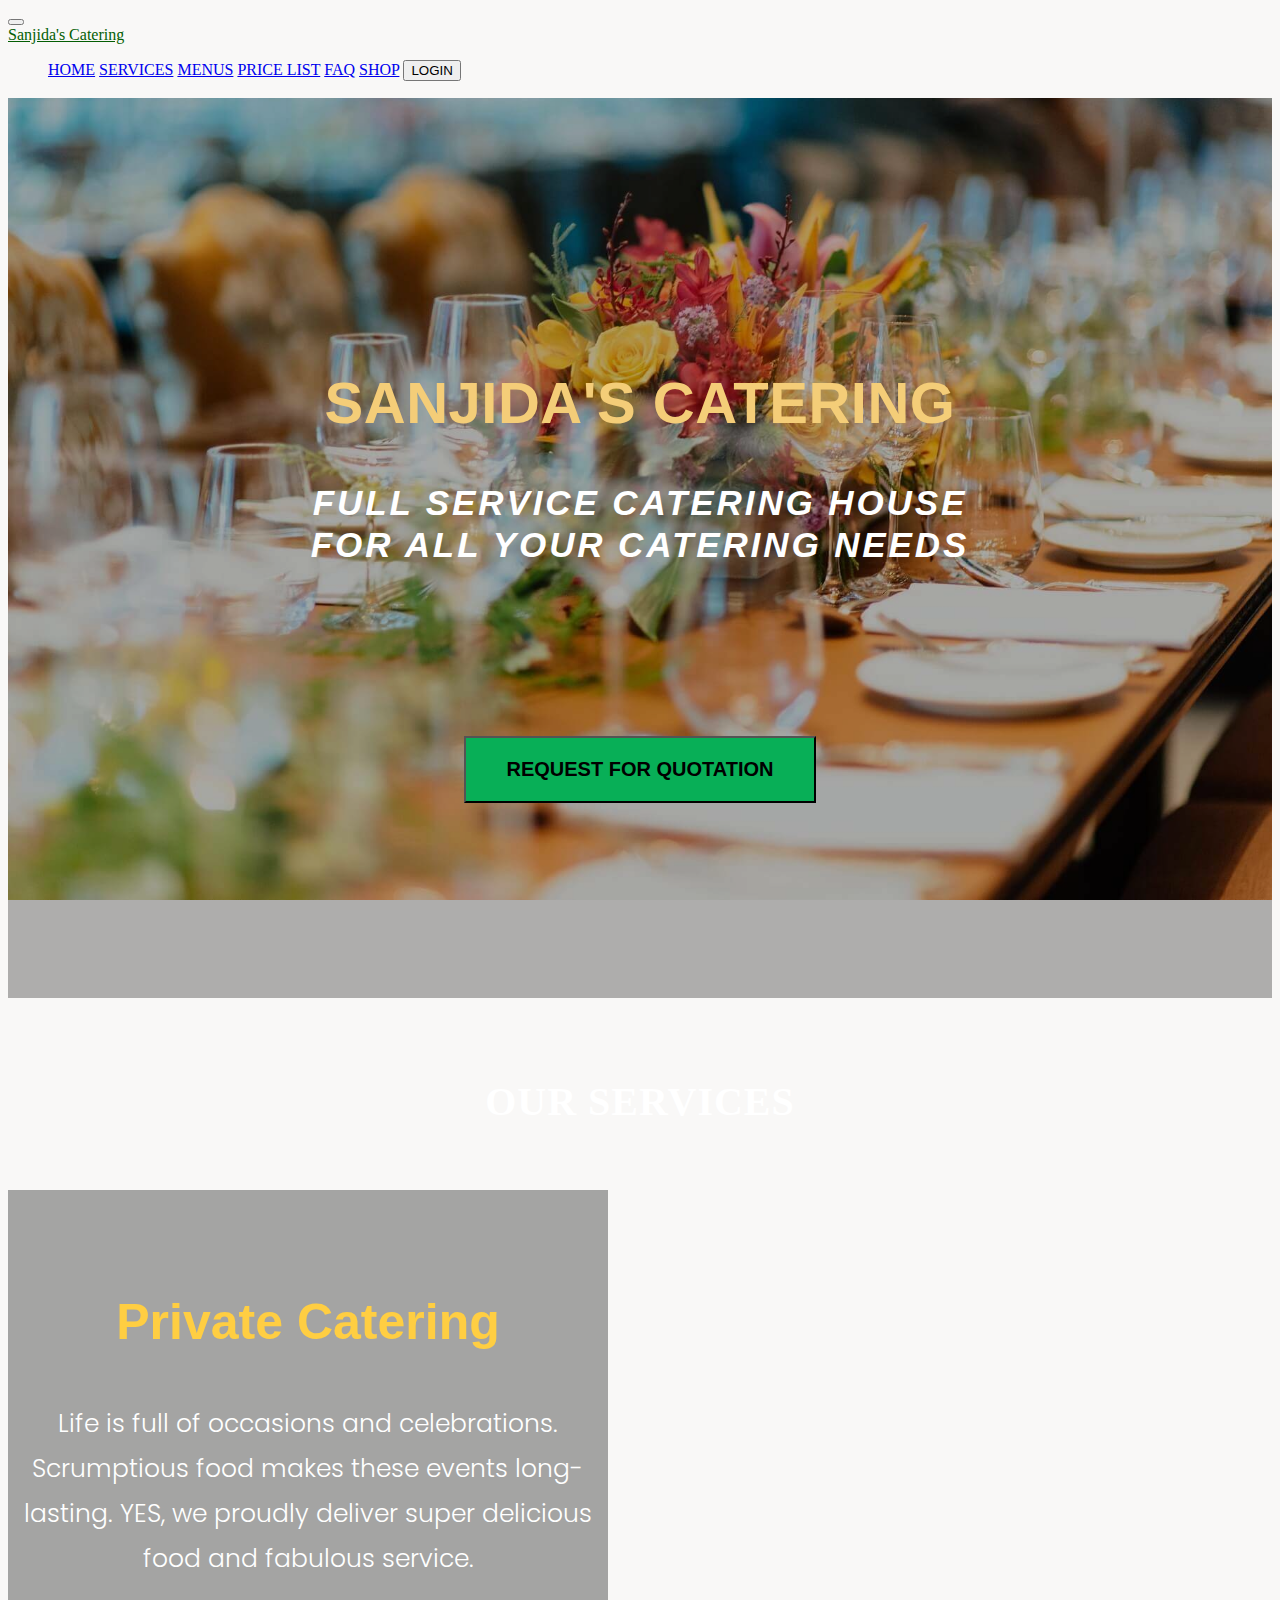
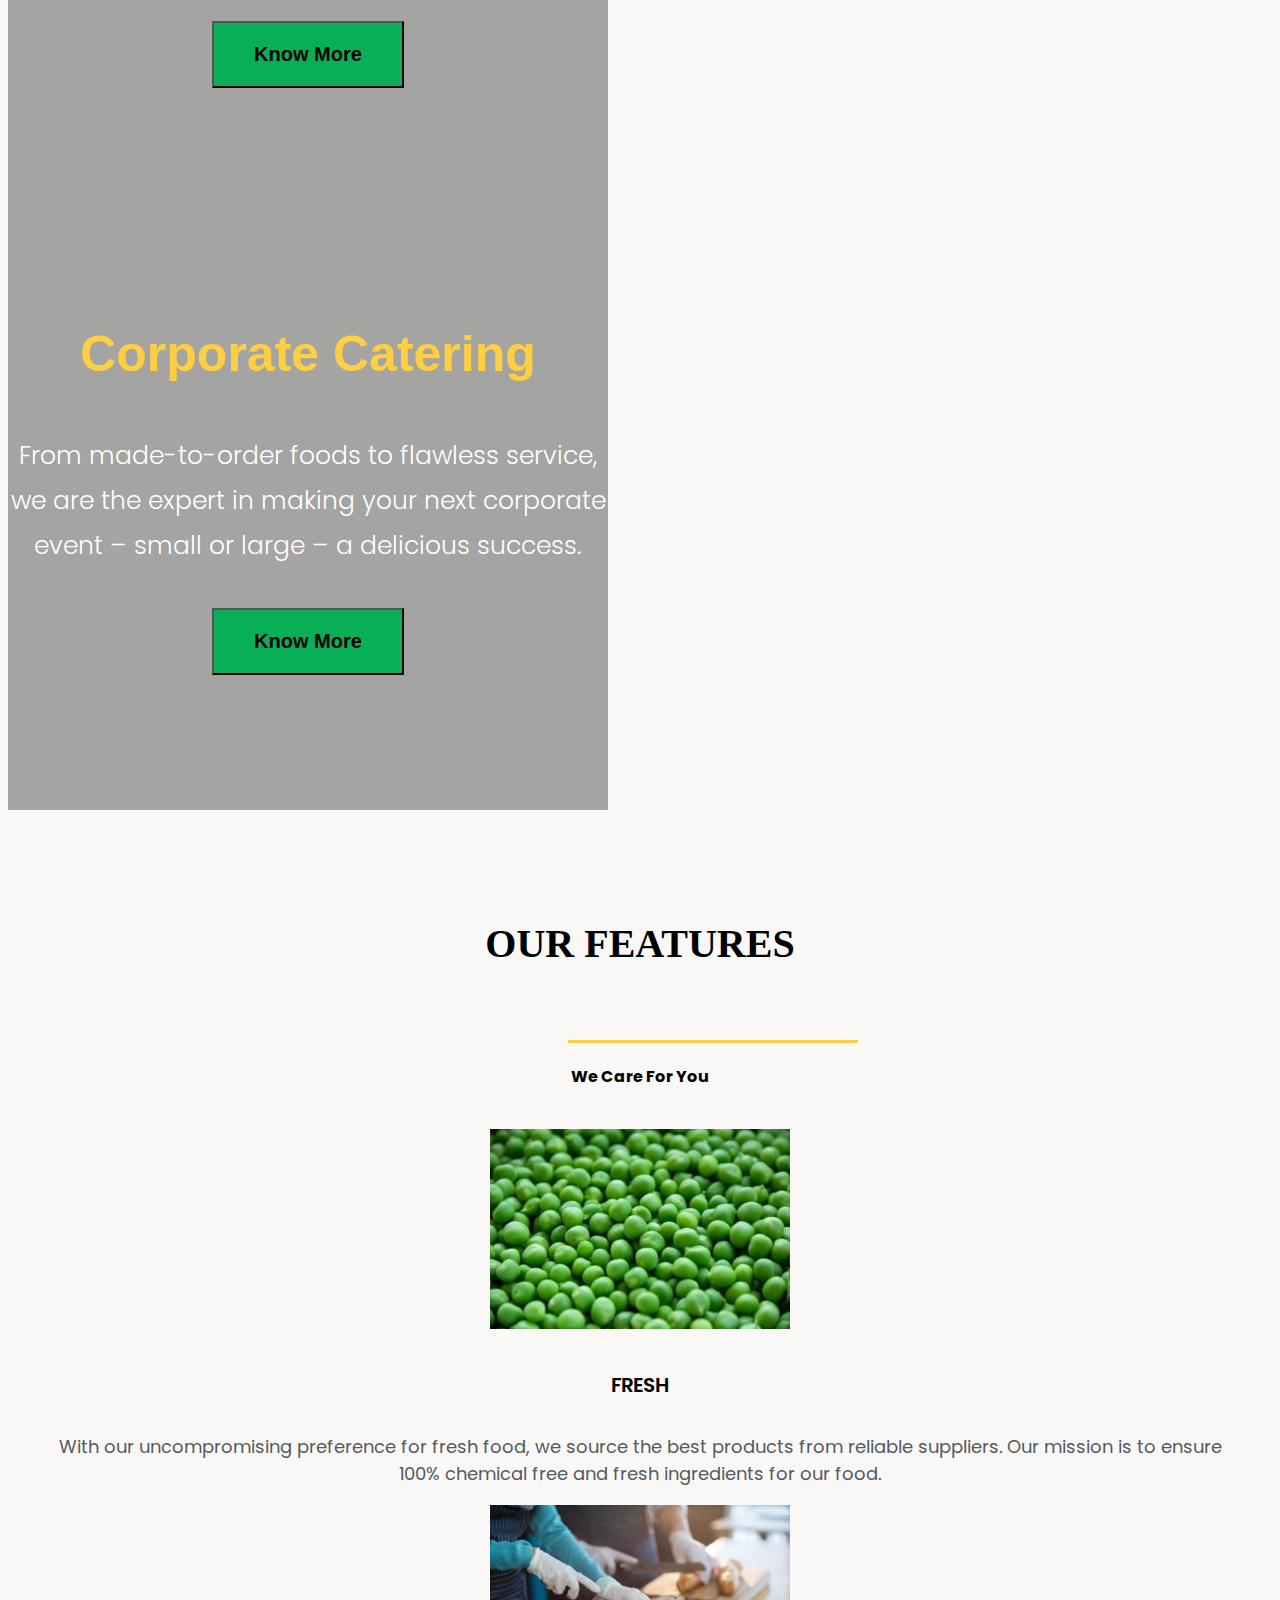
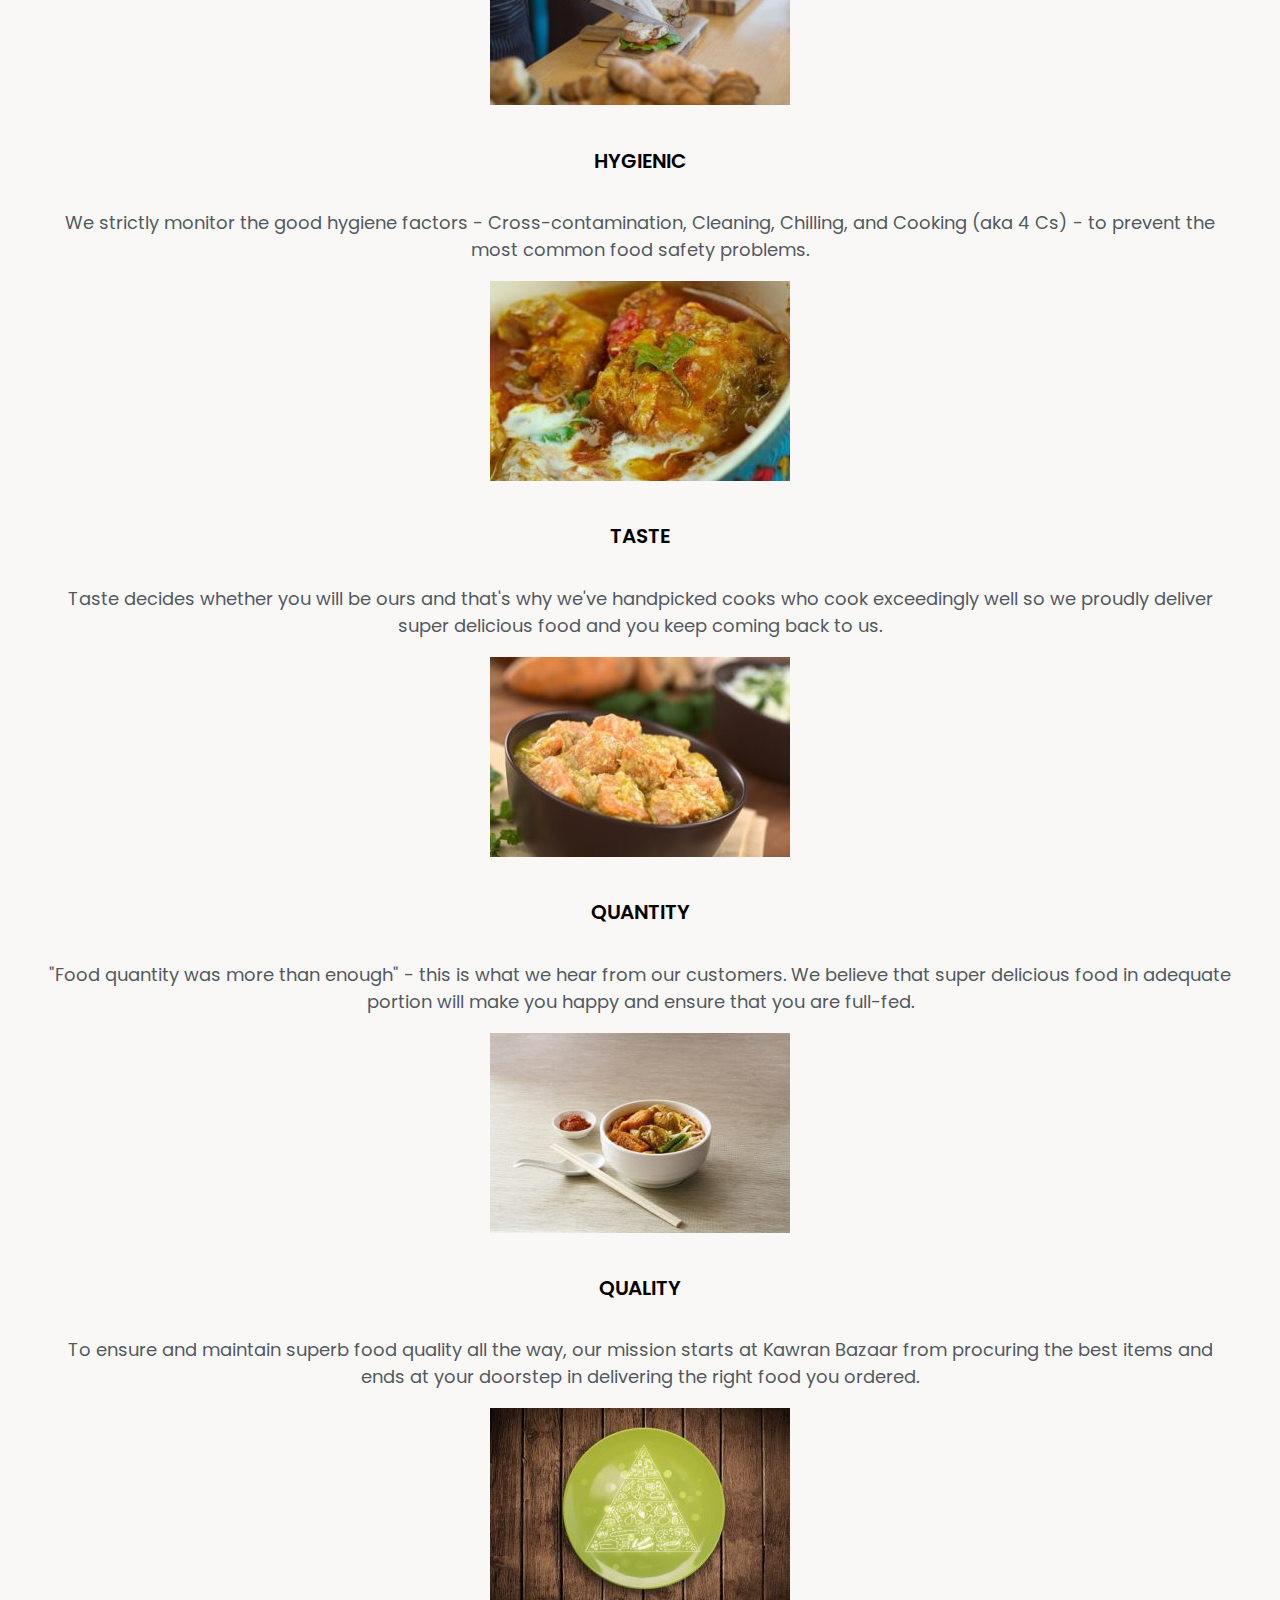
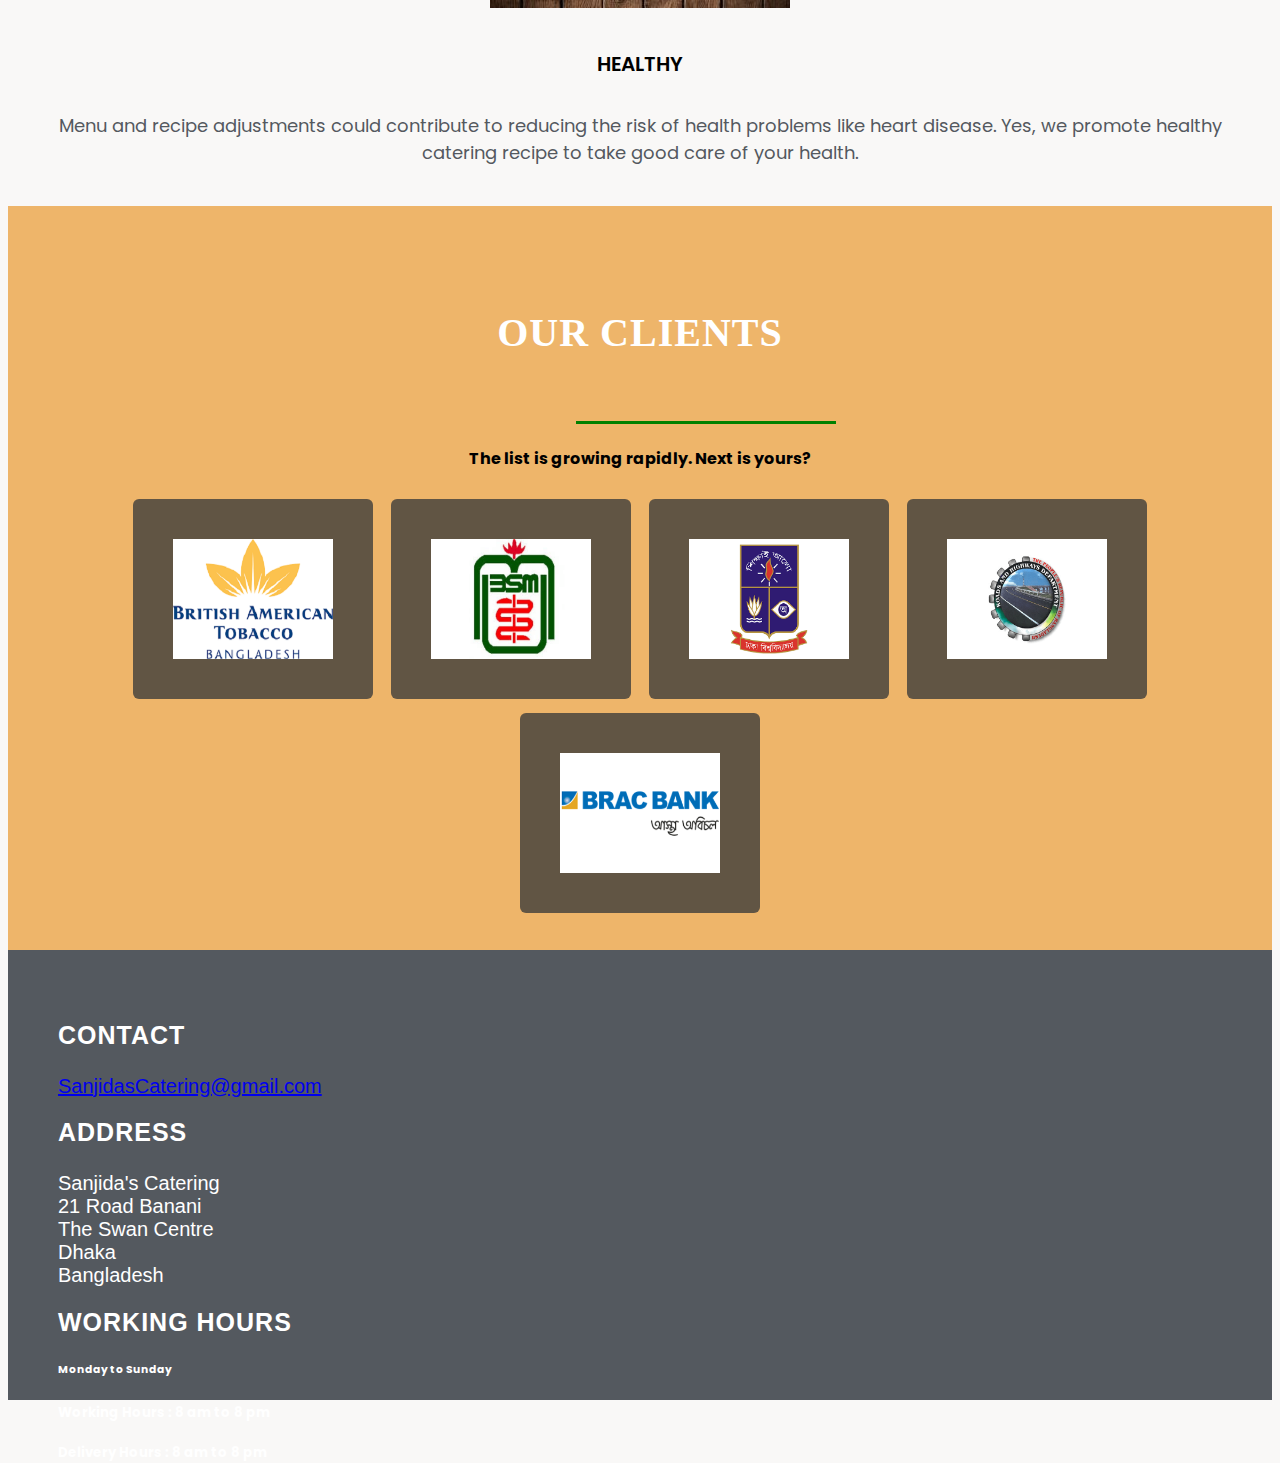
==== index.html @ afa7f1e1 "done" ====
<!DOCTYPE html>
<html lang="en">

<head>
  <meta charset="UTF-8">
  <meta http-equiv="X-UA-Compatible" content="IE=edge">
  <meta name="viewport" content="width=device-width, initial-scale=1.0">
  <title>HOME</title>
  <link href="https://cdn.jsdelivr.net/npm/bootstrap@5.2.2/dist/css/bootstrap.min.css" rel="stylesheet"
    integrity="sha384-Zenh87qX5JnK2Jl0vWa8Ck2rdkQ2Bzep5IDxbcnCeuOxjzrPF/et3URy9Bv1WTRi" crossorigin="anonymous">
  <link rel="stylesheet" href="style.css">
</head>
<style>

 /* nav */
.pri-cate{
    position: relative;
      height: 100%;
      width: 100%;
      background: rgba(79, 79, 79, 0.5);
      display: flex;
      align-items: center;
      justify-content: center;
      flex-direction: column;
}
.pri-cate>div{
  font-weight: 1000;
      font-size: 10px;
      color: #fff;
      text-align: center!important;
      position: relative;
}
.bannerBtn{
  background-color: #08af57;
    padding: 20px 40px;
margin-bottom: 20px;
font-size: 20px;
    font-weight: 600;
}
.cate-name{
  color: #f4cd78;
    font-family: alegreya sans,Sans-serif;
    font-size: 58px;
    font-weight: 600;
    text-transform: uppercase;
    line-height: 1em;
    letter-spacing: .5px;
    margin-top: 200px;
}
.cate-name2{
  
  color: #fff;
    font-family: alegreya sans sc,Sans-serif;
    font-size: 35px;
    font-weight: 600;
    text-transform: uppercase;
    font-style: oblique;
    line-height: 1.2em;
    letter-spacing: 2.9px;
margin-top: 50px;

}
.card-img-overlay>h3{
  color: #ffce42;
    font-family: open sans,Sans-serif;
    font-size: 50px;
    font-weight: 550;
}
.card-img-overlay>p{
  text-align: center;
    color: #fff;
    font-size: 25px;
    font-weight: 300;
    line-height: 1.8em;
    margin-top: 40px;
    margin-bottom: 40px;
}
 .home-container{
  margin-top: 40px;
  text-align: center;
 }
 .home-container>div>h2{
  padding: 40px;
  font-size: 2.5em;
    font-weight: 700;
    font-family: alegreya,serif;
 }
  .service{
    width: 600px;
   height: 610px;
    background-image: url(https://www.deshcatering.com/wp-content/uploads/2020/03/social-events-desh-catering-provider.jpg);
    background-position: center center;
    background-repeat: no-repeat;
    background-size: cover;
  position: relative;
  }
  .feature{
   margin: 40px;
  }
  .card-title{
    font-size: 20px;
    font-weight: 600;
  }
  .card-text{
    color: #54595f;
    font-size: 18px;
  }
  .footer-head>h2{
    color: #fff;
    font-family: alegreya sans sc,Sans-serif;
    font-size: 25px;
    font-weight: 700;
    text-transform: uppercase;
    letter-spacing: 1px;
    margin-bottom: 25px;
  }
  .footer-head>p{
    font-family: open sans,Sans-serif;
    font-size: 20px;
    font-weight: 400;
  }
</style>
<body>
  <header>
    <nav class="navbar navbar-expand-lg bg-light fixed-top">
      <div class="container">
        <button class="navbar-toggler me-5 pe-5" type="button" data-bs-toggle="collapse" data-bs-target="#navbarTogglerDemo01" aria-controls="navbarTogglerDemo01" aria-expanded="false" aria-label="Toggle navigation">
          <span class="navbar-toggler-icon"></span>
        </button>
        <div class="collapse navbar-collapse nav-bar justify-content-evenly" id="navbarTogglerDemo01">
          <a class="navbar-brand logo" href="#">Sanjida's Catering</a>
          <ul class="navbar-nav mb-lg-0 me-5">
              <a class="navbar-brand px-3" href="index.html">HOME</a>
              <a class="navbar-brand px-3" href="Services.html">SERVICES</a>
              <a class="navbar-brand px-3" href="Menus.html">MENUS</a>
              <a class="navbar-brand px-3" href="Price_list.html">PRICE LIST</a>
              <a class="navbar-brand px-3" href="FAQ.html">FAQ</a>
              <a class="navbar-brand px-3" href="shop.html">SHOP</a>
              <a href="login.html"><button class="navbar-brand btn btn-outline-success" type="submit">LOGIN</button></a>
          </ul>
         
        </div>
      </div>
    </nav>
    <div class="slide-1 home-img">
      <div class="bannerBlackOverlay">
          <div class="bannerTitle">
            <h1 class="text-center cate-name">SANJIDA'S CATERING</h1>
            <h2 class=" text-center cate-name2">
              FULL SERVICE CATERING HOUSE <br>
              FOR ALL YOUR CATERING NEEDS</h2>
            <p class="my-3"><a href="form.html"><button type="button" class="btn btn-success bannerBtn"> REQUEST FOR QUOTATION</button></a></p>
          </div>
      </div>
  </div>
  </header>
  <main>
    <section  class="home-container">
      <div class="footer-head">
      <h2 class="elementor-heading-title elementor-size-default text-center">OUR SERVICES</h2>
      </div>
      <div class=" d-flex row-cols-2 gap-5 align-items-center mx-5 justify-content-between">
       
        <div class="card text-center col service ms-5">
          <div class="pri-cate">
          <div class="card-img-overlay">
            <h3 class="card-title text-warning">Private Catering</h3>
            <p class="card-text">Life is full of occasions and celebrations. Scrumptious food makes these events long-lasting. YES, we proudly deliver super delicious food and fabulous service.</p>
            <p class="my-3"><a href="Services.html"><button type="button" class="btn btn-success bannerBtn"> Know More</button></a></p>
          
          </div>
       </div>
        </div>
        <div class="card text-center col service me-5">
          
         <div class="pri-cate">
          <div class="card-img-overlay">
            <h3 class="card-title text-warning">Corporate Catering</h3>
            <p class="card-text">From made-to-order foods to flawless service, we are the expert in making your next corporate event – small or large – a delicious success.</p>
              <p class=""><a href="Services.html"><button type="button" class="btn btn-success bannerBtn"> Know More</button></a></p>
          </div>
         </div>
        </div>
      </div>
    </section>
    <section class="home-container">
      <div style="margin-top: 70px ;">
        <h2 class="p-0">OUR FEATURES</h2>
      <div style="height:3px;width:290px; background-color: #ffce42;margin-left: 560px;"></div>
      <h4 class="mt-3">We Care For You</h4>
      </div>
      <div class="footer-head">
        <div class="row row-cols-1 row-cols-md-3 g-4 feature ">
          <div class="col">
            <div class="card">
              <img src="images/features/feature1.png" class="card-img-top p-4" alt="...">
              <div class="card-body text-center">
                <h5 class="card-title">FRESH</h5>
                <p class="card-text">With our uncompromising preference for fresh food, we source the best products from reliable suppliers. Our mission is to ensure 100% chemical free and fresh ingredients for our food.</p>
              </div>
            </div>
          </div>
          <div class="col">
            <div class="card">
              <img src="images/features/feature2.png" class="card-img-top p-4" alt="...">
              <div class="card-body text-center">
                <h5 class="card-title">HYGIENIC</h5>
                <p class="card-text">We strictly monitor the good hygiene factors - Cross-contamination, Cleaning, Chilling, and Cooking (aka 4 Cs) - to prevent the most common food safety problems.</p>
              </div>
            </div>
          </div>
          <div class="col">
            <div class="card">
              <img src="images/features/feature3.png" class="card-img-top p-4" alt="...">
              <div class="card-body text-center">
                <h5 class="card-title">TASTE</h5>
                <p class="card-text">Taste decides whether you will be ours and that's why we've handpicked cooks who cook exceedingly well so we proudly deliver super delicious food and you keep coming back to us.</p>
              </div>
            </div>
          </div>
          <div class="col">
            <div class="card">
              <img src="images/features/feature4.png" class="card-img-top p-4" alt="...">
              <div class="card-body text-center">
                <h5 class="card-title">QUANTITY</h5>
                <p class="card-text">"Food quantity was more than enough" - this is what we hear from our customers. We believe that super delicious food in adequate portion will make you happy and ensure that you are full-fed.</p>
              </div>
            </div>
          </div>
          <div class="col">
            <div class="card">
              <img src="images/features/feature5.png" class="card-img-top p-4" alt="...">
              <div class="card-body text-center">
                <h5 class="card-title">QUALITY</h5>
                <p class="card-text">To ensure and maintain superb food quality all the way, our mission starts at Kawran Bazaar from procuring the best items and ends at your doorstep in delivering the right food you ordered.</p>
              </div>
            </div>
          </div>
          <div class="col">
            <div class="card">
              <img src="images/features/feature 6.png" class="card-img-top p-4" alt="...">
              <div class="card-body text-center">
                <h5 class="card-title">HEALTHY</h5>
                <p class="card-text">Menu and recipe adjustments could contribute to reducing the risk of health problems like heart disease. Yes, we promote healthy catering recipe to take good care of your health.</p>
              </div>
            </div>
          </div>
        </div>
      </div>
    </section>
    <section class="client text-center home-container">
     <div class="footer-head">
      <h2 class="pb-0">OUR CLIENTS</h2>
      <div style="height:3px;width:260px; background-color: green;margin-left: 538px;"></div>
      <h4 class="mt-3">The list is growing rapidly. Next is yours?</h4>
     </div>
      <div class="mt-5 mb-5">
        <div class="container text-center">
          <div class="">
            <div class="client-block"><img src="images/client/batb-logo.png" alt=""></div>
            <div class="client-block"><img src="images/client/client2.png" alt=""></div>
            <div class="client-block"><img src="images/client/client3.png" alt=""></div>
            <div class="client-block"><img src="images/client/client4.png" alt=""></div>
            <div class="client-block"><img src="images/client/client5.png" alt=""></div>
          </div>
        </div>
      </div>
    </section>
  </main>
<footer>
  <section class="login-container d-flex justify-content-around">

   <div class="footer-head">
    <h2>CONTACT</h2>
    <p><a class="text-light" href="sanjidaafrin2707@gmail.com">SanjidasCatering@gmail.com</a>
      </p>
   </div>
   <div class="footer-head">
   <h2>Address</h2>
   <p>
    Sanjida's Catering <br>
 21 Road Banani <br>
 The Swan Centre <br>Dhaka <br>Bangladesh
   </p>
  </div>
   <div class="footer-head">
    <h2>Working Hours</h2>
<h6>Monday to Sunday</h6>
<h5>Working Hours : 8 am to 8 pm <br>
<br>Delivery Hours : 8 am to 8 pm


</h5>
   </div>
  
</section>
</footer>
        
         
    
  <script src="https://cdn.jsdelivr.net/npm/bootstrap@5.2.2/dist/js/bootstrap.bundle.min.js"
    integrity="sha384-OERcA2EqjJCMA+/3y+gxIOqMEjwtxJY7qPCqsdltbNJuaOe923+mo//f6V8Qbsw3"
    crossorigin="anonymous"></script>
</body>

</html>
---- style.css ----
@import url('https://fonts.googleapis.com/css2?family=Poppins:wght@500&display=swap');
body {
    font-family: 'Poppins', sans-serif;
    background-color: #f9f8f7;;
}

 /* nav */
 nav{
    width: 100%;
    height: 90px;
    font-family: alegreya,serif;
    font-size: medium;
   }
   .logo{
    font-family: "Lucida Handwriting";
    color: rgb(4, 94, 4);
    margin-right: 100px;
    
   }
   /* background image nav */
   .home-img{
    background-image: url(images/banner/desh-catering-itemized-price-list-dhaka.jpg);
   }
   .service.img{
    background-image: url(images/banner/banner3.png);
   }
   .shop-img{
    background-image: url(images/banner/shop.png);
   }
    .slide-1{
      /* background-image: url(images/banner/desh-catering-itemized-price-list-dhaka.jpg); */
      background-position: center center;
      background-repeat: no-repeat;
      background-size: cover;
      transition: background .3s,border .3s,border-radius .3s,box-shadow .3s;
      transition-duration: 0.3s, 0.3s, 0.3s, 0.3s;
      transition-timing-function: ease, ease, ease, ease;
      transition-delay: 0s, 0s, 0s, 0s;
      transition-property: background, border, border-radius, box-shadow;
      position: relative;
      background-attachment: fixed;
      
    }
    .bannerBlackOverlay {
      min-height: 100vh;
      width: 100%;
      background: rgba(0.2, 0, 0, 0.3);
      display: flex;
      align-items: center;
      justify-content: center;
      flex-direction: column;
  }
  .bannerTitle{
    font-weight: 1000;
      font-size: 100px;
      color: #fff;
      text-align: center!important;
      position: relative;
  }

.client{
    background-color:rgb(238, 181, 106);
    padding: 30px;
}

  
.client-block{
    height: 200px;
    width: 240px;
    background-color: rgba(58,58,58,.7803921568627451);
    display: inline-block;
    margin: 7px;
    border-radius: 6px;
}
.client-block img{
    width: 160px;
    height: 120px;
  margin-top: 40px;
    

}
/* form */
.form-fill{
    width: 70%;
    background: #fff;
    box-shadow: 0 4px 8px 0 rgb(53 105 128 / 30%), 0 6px 20px 0 rgb(165 200 213 / 41%);
   margin-left: 160px;
   padding-top: 30px;
   color: #33475b;
}
/* price-list */
 
.price{
    
    width: 500px;

}

/* ul{
    margin-left: 170px;
} */

.img-height{
    height: 550px;
}
footer{
    background-color: #54595f;
    color: white;
    height: 350px;
    align-self: center;
    padding: 50px;
}
/* service */
.Private{
    background-color:#F4CD78;
    height: 350px;
    width: 100%;
    padding-top: 80px;
}

.Birthday{
    background-image: url(images/service/Birthday.png);
    min-height: 100vh;
    width: 100%;
    background-size: cover;
    background-position: 50%;
    background-repeat: no-repeat;
    background-size: cover;
    
}
.wedding{
    background-image: url(images/service/wedding.png);
    min-height: 100vh;
    width: 100%;
    background-size: cover;
    background-position: 50%;
    background-repeat: no-repeat;
    background-size: cover;
}
.family{
    background-image: url(images/service/family.png);
    min-height: 100vh;
    width: 100%;
    background-size: cover;
    background-position: 50%;
    background-repeat: no-repeat;
    background-size: cover;
}
.conference{
    background-image: url(images/service/conference.png);
    min-height: 100vh;
    width: 100%;
    background-size: cover;
    background-position: 50%;
    background-repeat: no-repeat;
    background-size: cover;
}
.small{
    background-image: url(images/service/social.png);
    min-height: 100vh;
    width: 100%;
    background-size: cover;
    background-position: 50%;
    background-repeat: no-repeat;
    background-size: cover;
}
.cafe{
    background-image: url(images/service/cafe.png);
    min-height: 100vh;
    width: 100%;
    background-size: cover;
    background-position: 50%;
    background-repeat: no-repeat;
    background-size: cover;
}
.service-item{
    height: 570px;
    width: 520px;
    background-color: antiquewhite;  
 /* margin-left: auto;
 margin-right: 30px; */
 opacity: 0.8;
} 
/* login */
.login{
    max-width: 1140px;
    margin-right: auto;
        margin-left: auto;
        }
        .loginFormMainDiv {
        display: flex;
        justify-content: center;
    
        align-items: center;
        min-height: 100vh;
        width: 100%;
    }
    .loginFormDiv {
        flex-direction: column;
        box-shadow: 0 1px 4px rgb(0 0 0 / 16%);
        width: 60%;
    }
    .loginFormDiv, .loginFormMainDiv {
        display: flex;
        justify-content: center;
    }
    .loginForm__title {
        text-align: center;
        margin: 5% 0;
        text-transform: uppercase;
        font-weight: 700;
        font-size: 2rem;
    
    }
    .loginForm {
        padding: 0 10% 10%;
        width: 100%;
        display: flex;
        justify-content: center;
        flex-direction: column;
    }
    .form-floating {
        position: relative;
        /* width: 400px; */
    }
    .registrationForm__title {
        text-align: center;
        margin: 5% 0;
        text-transform: uppercase;
        font-weight: 700;
        font-size: 2rem;
    }
    .registrationForm {
        padding: 0 10% 10%;
        width: 100%;
        display: flex;
        justify-content: center;
        flex-direction: column;
    }
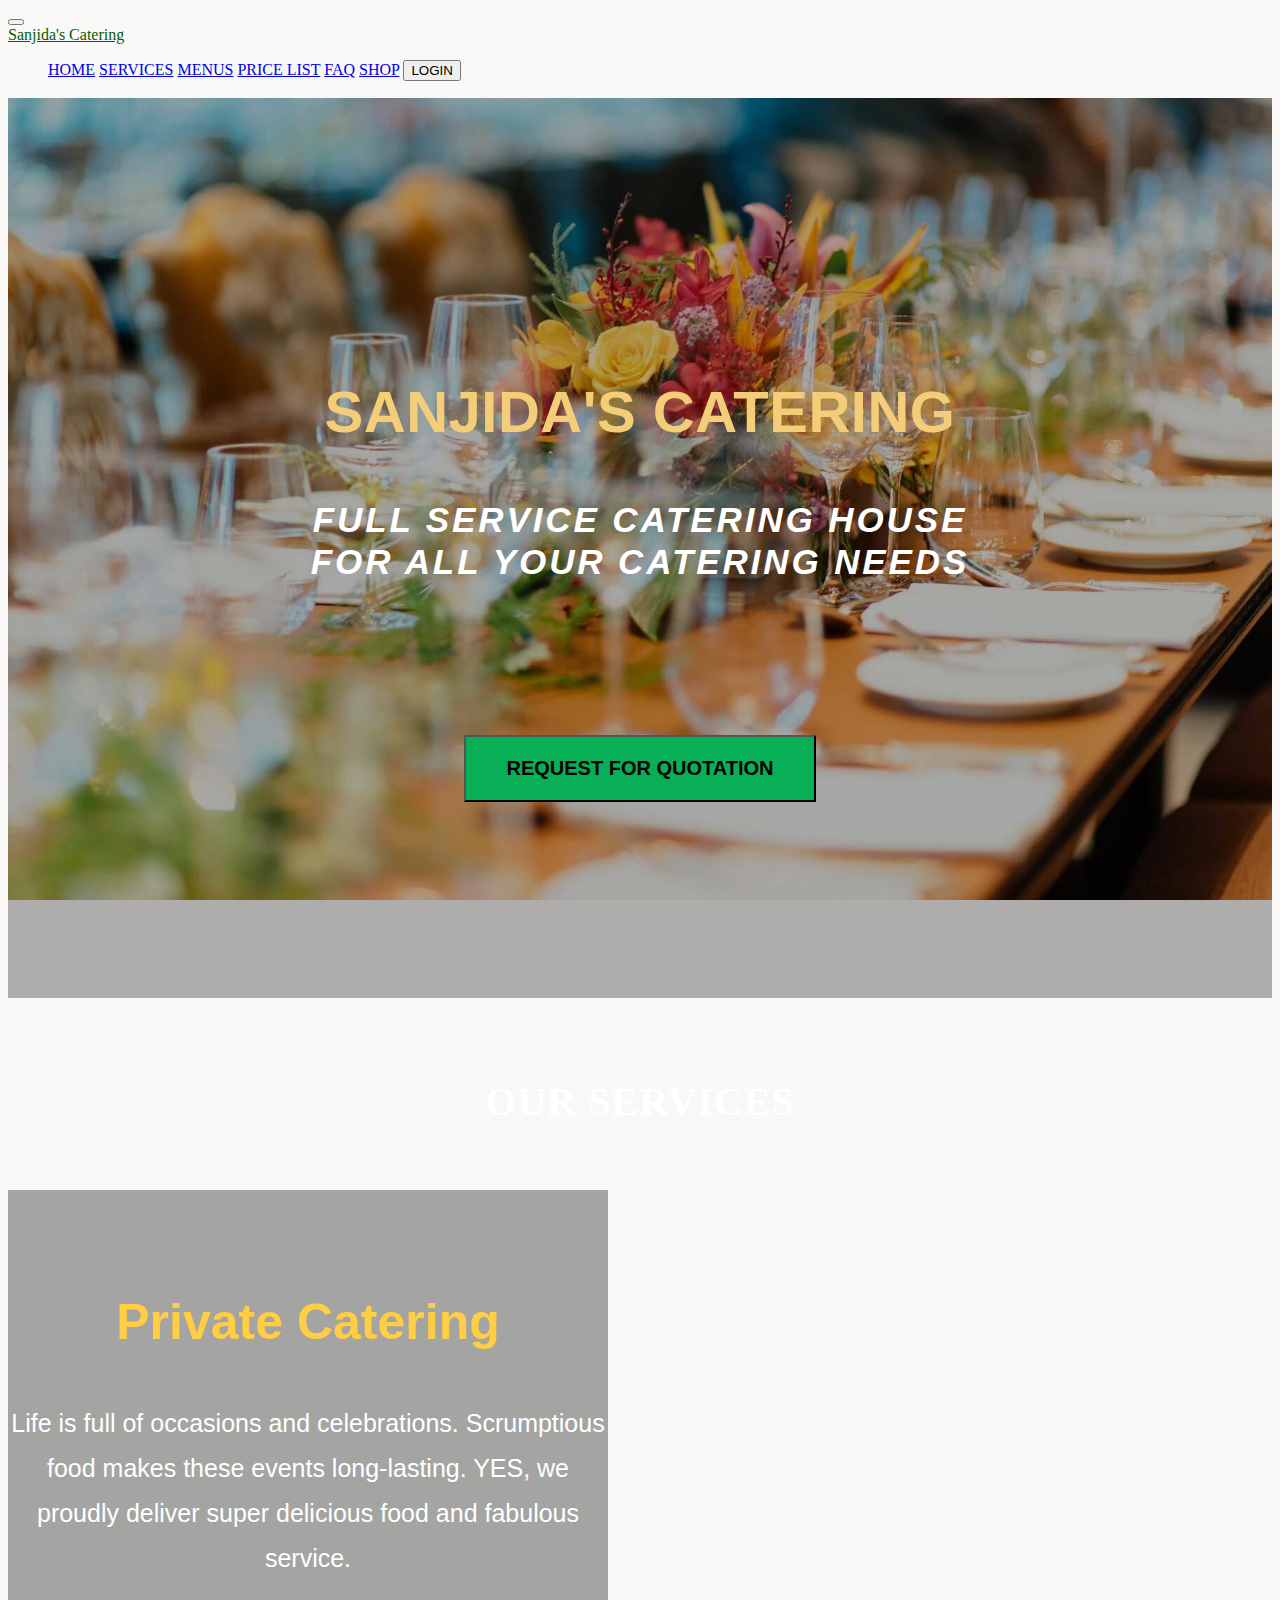
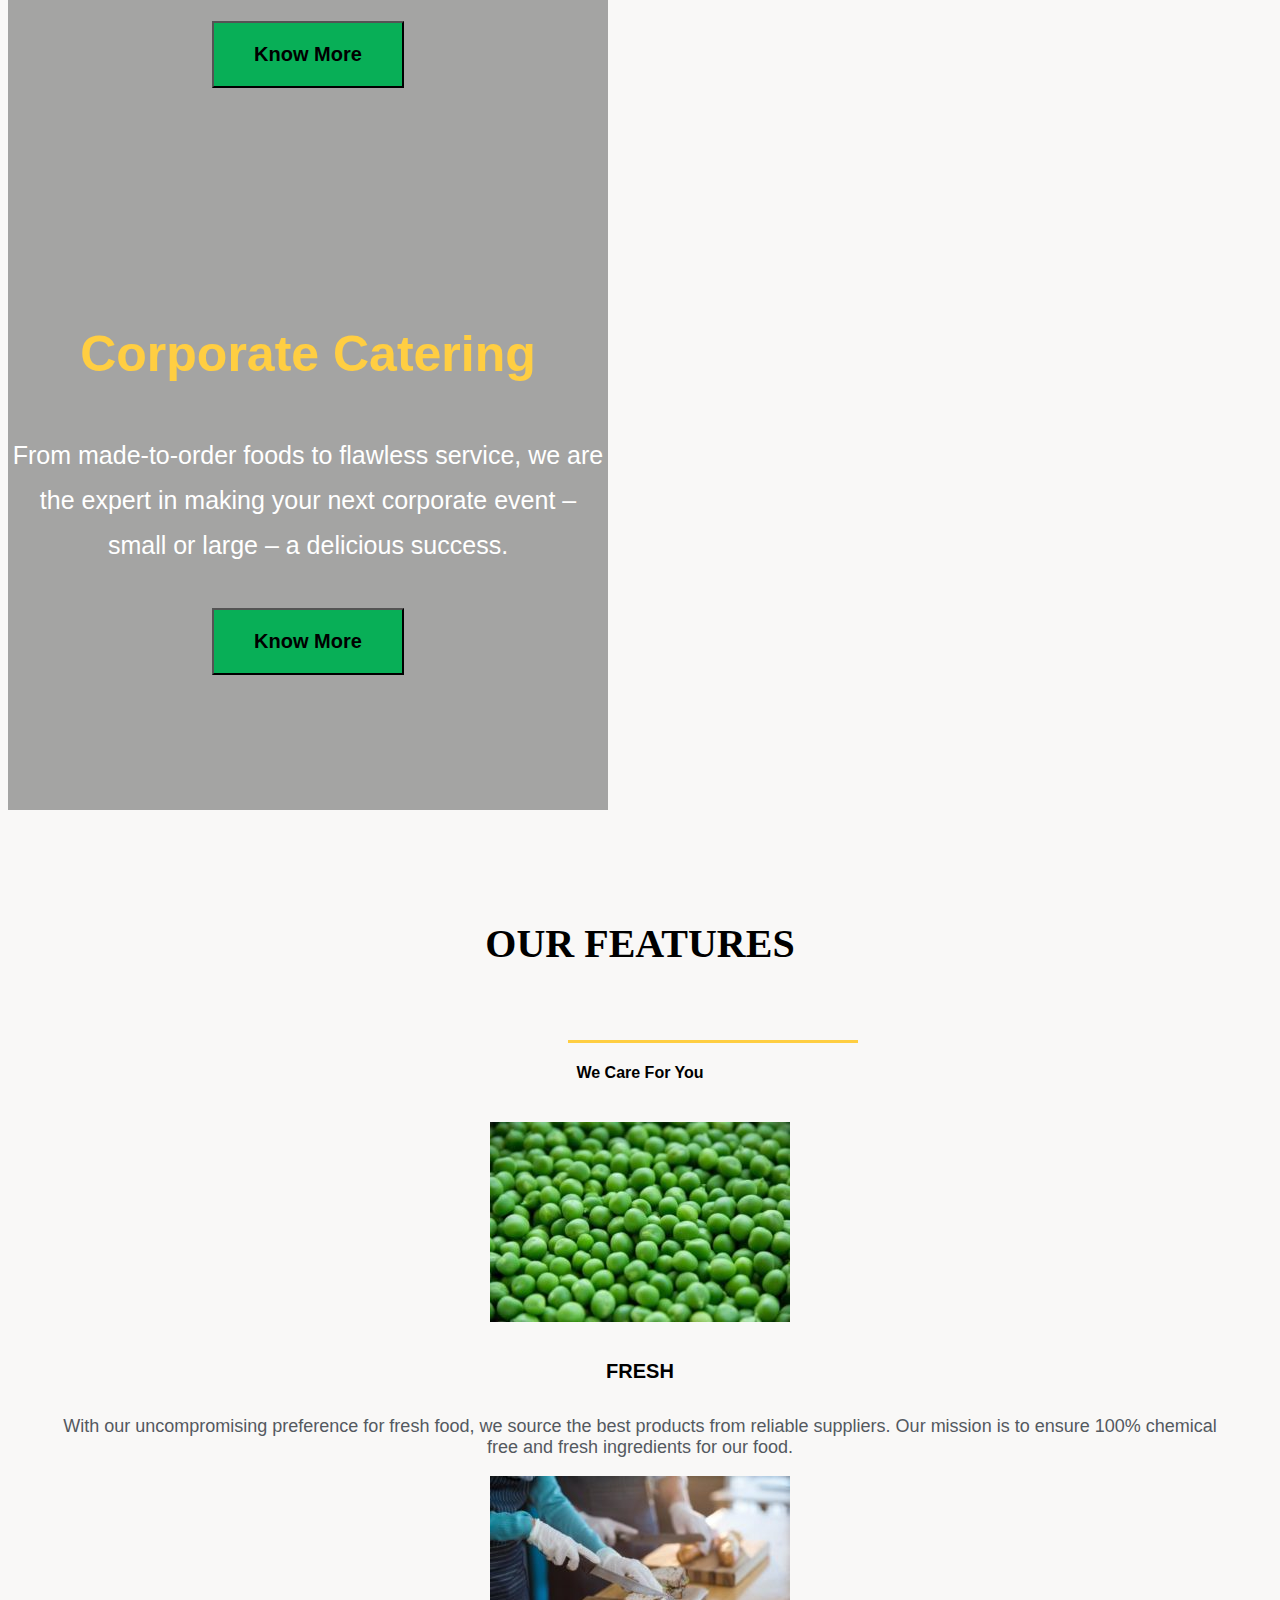
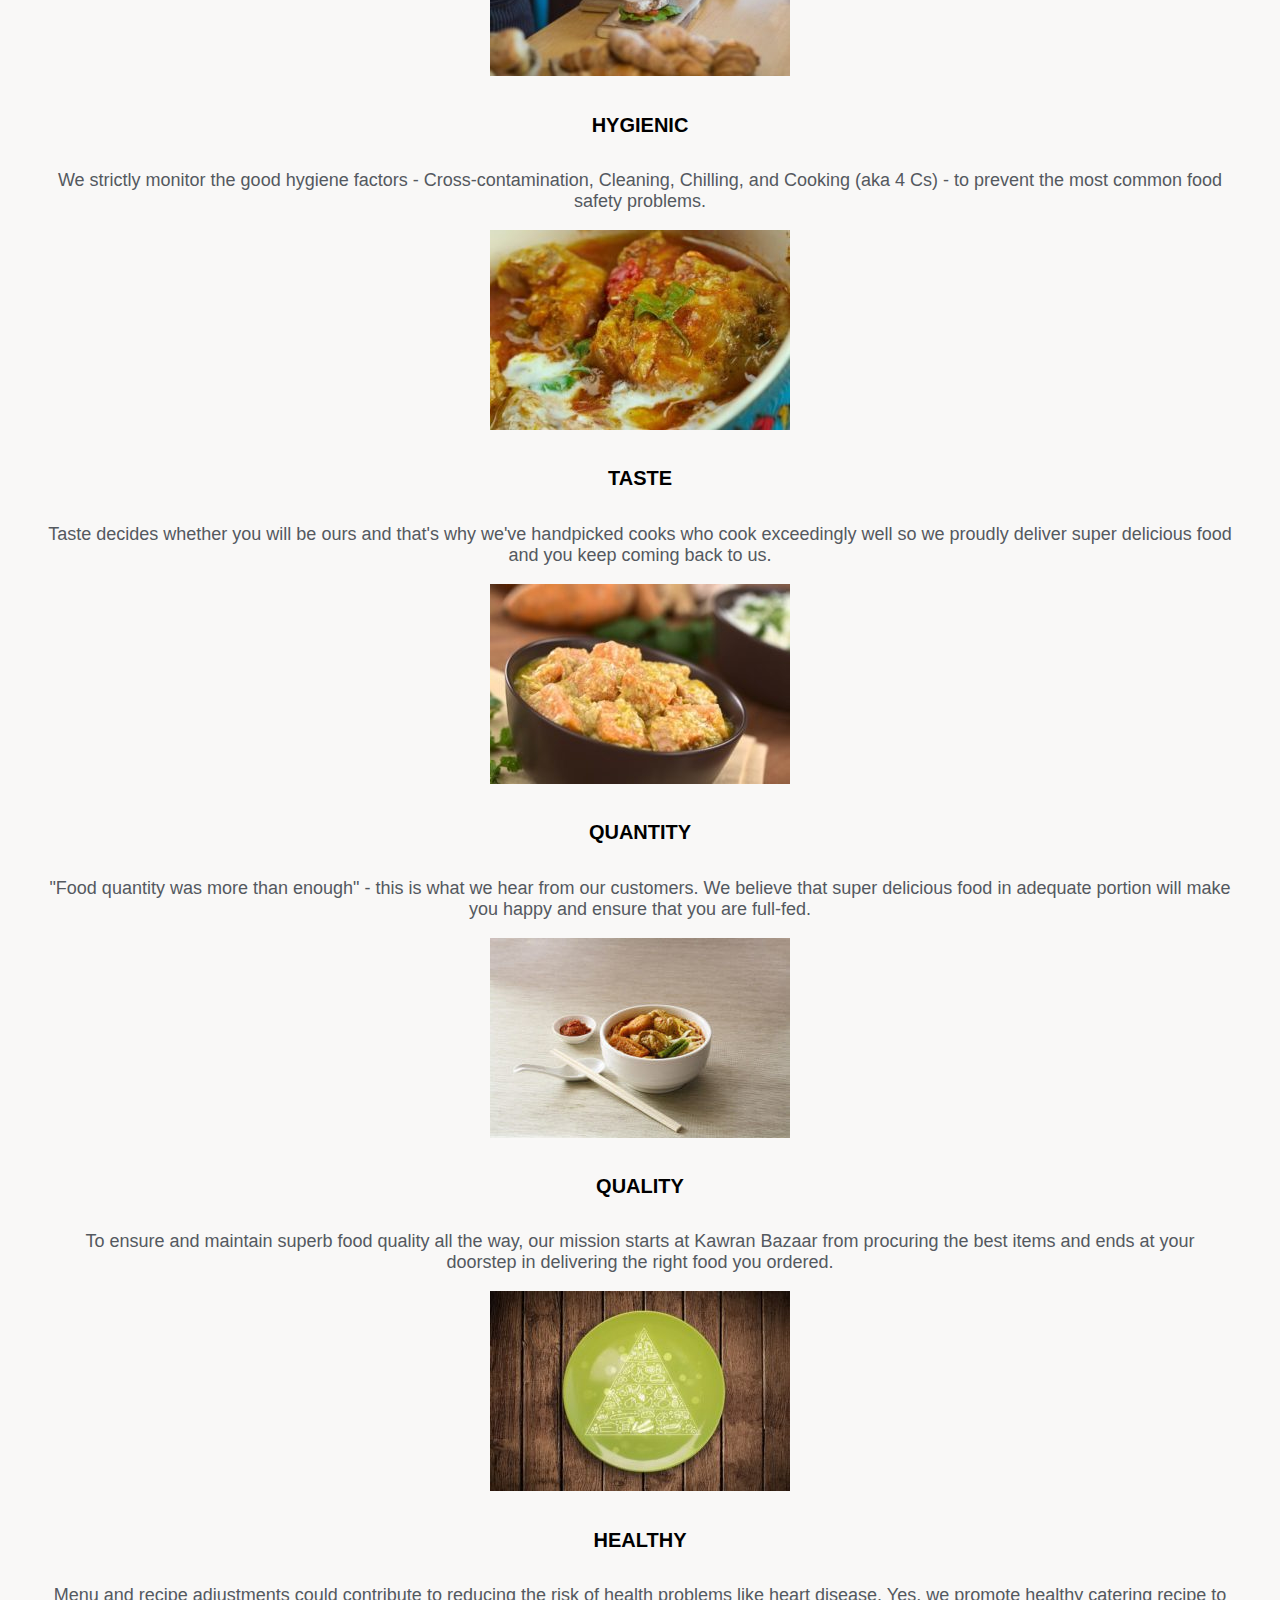
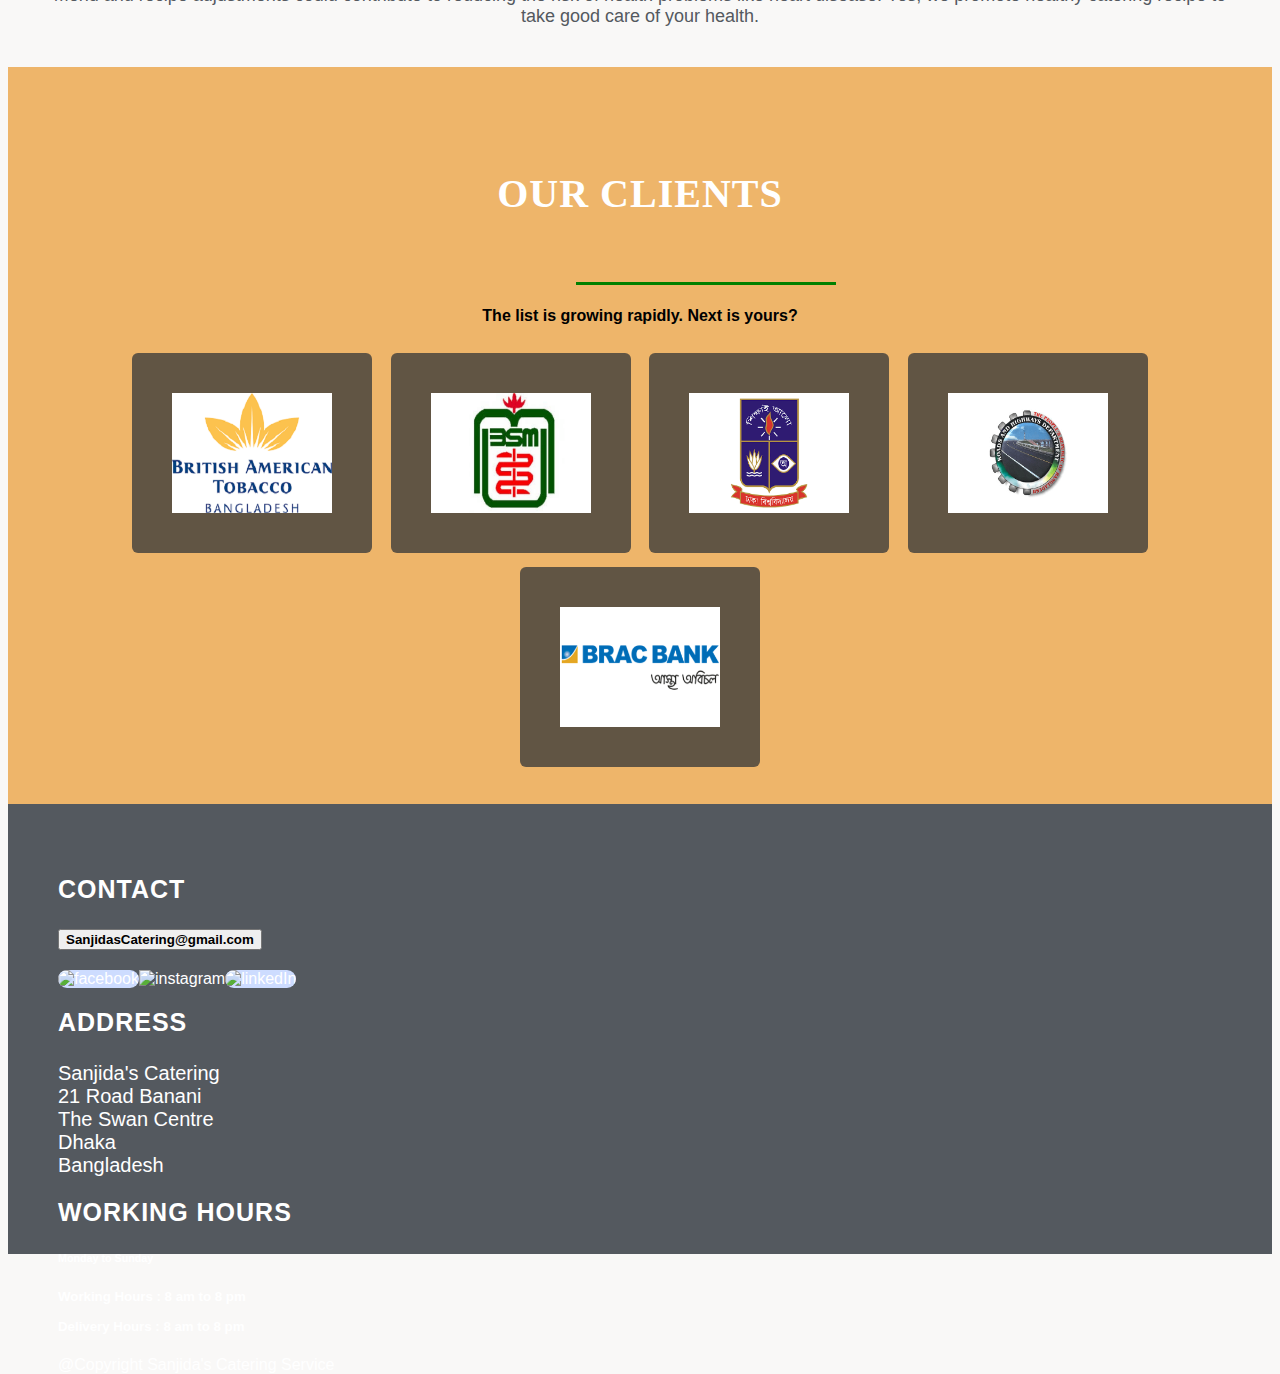
==== commit ce53a1cf: "done" ====
--- a/index.html
+++ b/index.html
@@ -11,183 +11,192 @@
   <link rel="stylesheet" href="style.css">
 </head>
 <style>
-
- /* nav */
-.pri-cate{
+  /* nav */
+  .pri-cate {
     position: relative;
-      height: 100%;
-      width: 100%;
-      background: rgba(79, 79, 79, 0.5);
-      display: flex;
-      align-items: center;
-      justify-content: center;
-      flex-direction: column;
-}
-.pri-cate>div{
-  font-weight: 1000;
-      font-size: 10px;
-      color: #fff;
-      text-align: center!important;
-      position: relative;
-}
-.bannerBtn{
-  background-color: #08af57;
-    padding: 20px 40px;
-margin-bottom: 20px;
-font-size: 20px;
-    font-weight: 600;
-}
-.cate-name{
-  color: #f4cd78;
-    font-family: alegreya sans,Sans-serif;
-    font-size: 58px;
-    font-weight: 600;
-    text-transform: uppercase;
-    line-height: 1em;
-    letter-spacing: .5px;
-    margin-top: 200px;
-}
-.cate-name2{
-  
-  color: #fff;
-    font-family: alegreya sans sc,Sans-serif;
+    height: 100%;
+    width: 100%;
+    background: rgba(79, 79, 79, 0.5);
+    display: flex;
+    align-items: center;
+    justify-content: center;
+    flex-direction: column;
+  }
+
+  .pri-cate>div {
+    font-weight: 1000;
+    font-size: 10px;
+    color: #fff;
+    text-align: center !important;
+    position: relative;
+  }
+
+
+  .cate-name2 {
+
+    color: #fff;
+    font-family: alegreya sans sc, Sans-serif;
     font-size: 35px;
     font-weight: 600;
     text-transform: uppercase;
     font-style: oblique;
     line-height: 1.2em;
     letter-spacing: 2.9px;
-margin-top: 50px;
-
-}
-.card-img-overlay>h3{
-  color: #ffce42;
-    font-family: open sans,Sans-serif;
+    margin-top: 50px;
+
+  }
+
+  .card-img-overlay>h3 {
+    color: #ffce42;
+    font-family: open sans, Sans-serif;
     font-size: 50px;
     font-weight: 550;
-}
-.card-img-overlay>p{
-  text-align: center;
+  }
+
+  .card-img-overlay>p {
+    text-align: center;
     color: #fff;
     font-size: 25px;
     font-weight: 300;
     line-height: 1.8em;
     margin-top: 40px;
     margin-bottom: 40px;
-}
- .home-container{
-  margin-top: 40px;
-  text-align: center;
- }
- .home-container>div>h2{
-  padding: 40px;
-  font-size: 2.5em;
+  }
+
+  .home-container {
+    margin-top: 40px;
+    text-align: center;
+  }
+
+  .home-container>div>h2 {
+    padding: 40px;
+    font-size: 2.5em;
     font-weight: 700;
-    font-family: alegreya,serif;
- }
-  .service{
+    font-family: alegreya, serif;
+  }
+
+  .service {
     width: 600px;
-   height: 610px;
+    height: 610px;
     background-image: url(https://www.deshcatering.com/wp-content/uploads/2020/03/social-events-desh-catering-provider.jpg);
     background-position: center center;
     background-repeat: no-repeat;
     background-size: cover;
-  position: relative;
-  }
-  .feature{
-   margin: 40px;
-  }
-  .card-title{
+    position: relative;
+  }
+
+  .feature {
+    margin: 40px;
+  }
+
+  .card-title {
     font-size: 20px;
     font-weight: 600;
   }
-  .card-text{
+
+  .card-text {
     color: #54595f;
     font-size: 18px;
   }
-  .footer-head>h2{
+
+  .footer-head>h2 {
     color: #fff;
-    font-family: alegreya sans sc,Sans-serif;
+    font-family: alegreya sans sc, Sans-serif;
     font-size: 25px;
     font-weight: 700;
     text-transform: uppercase;
     letter-spacing: 1px;
     margin-bottom: 25px;
   }
-  .footer-head>p{
-    font-family: open sans,Sans-serif;
+
+  .footer-head>p {
+    font-family: open sans, Sans-serif;
     font-size: 20px;
     font-weight: 400;
   }
+
+  .icon>img {
+    width: 50px;
+    height: 50px;
+    justify-content: space-between;
+  }
 </style>
+
 <body>
   <header>
     <nav class="navbar navbar-expand-lg bg-light fixed-top">
       <div class="container">
-        <button class="navbar-toggler me-5 pe-5" type="button" data-bs-toggle="collapse" data-bs-target="#navbarTogglerDemo01" aria-controls="navbarTogglerDemo01" aria-expanded="false" aria-label="Toggle navigation">
+        <button class="navbar-toggler me-5 pe-5" type="button" data-bs-toggle="collapse"
+          data-bs-target="#navbarTogglerDemo01" aria-controls="navbarTogglerDemo01" aria-expanded="false"
+          aria-label="Toggle navigation">
           <span class="navbar-toggler-icon"></span>
         </button>
         <div class="collapse navbar-collapse nav-bar justify-content-evenly" id="navbarTogglerDemo01">
           <a class="navbar-brand logo" href="#">Sanjida's Catering</a>
           <ul class="navbar-nav mb-lg-0 me-5">
-              <a class="navbar-brand px-3" href="index.html">HOME</a>
-              <a class="navbar-brand px-3" href="Services.html">SERVICES</a>
-              <a class="navbar-brand px-3" href="Menus.html">MENUS</a>
-              <a class="navbar-brand px-3" href="Price_list.html">PRICE LIST</a>
-              <a class="navbar-brand px-3" href="FAQ.html">FAQ</a>
-              <a class="navbar-brand px-3" href="shop.html">SHOP</a>
-              <a href="login.html"><button class="navbar-brand btn btn-outline-success" type="submit">LOGIN</button></a>
+            <a class="navbar-brand px-3" href="index.html">HOME</a>
+            <a class="navbar-brand px-3" href="Services.html">SERVICES</a>
+            <a class="navbar-brand px-3" href="Menus.html">MENUS</a>
+            <a class="navbar-brand px-3" href="Price_list.html">PRICE LIST</a>
+            <a class="navbar-brand px-3" href="FAQ.html">FAQ</a>
+            <a class="navbar-brand px-3" href="shop.html">SHOP</a>
+            <a href="login.html"><button class="navbar-brand btn btn-outline-success" type="submit">LOGIN</button></a>
           </ul>
-         
+
         </div>
       </div>
     </nav>
     <div class="slide-1 home-img">
       <div class="bannerBlackOverlay">
-          <div class="bannerTitle">
-            <h1 class="text-center cate-name">SANJIDA'S CATERING</h1>
-            <h2 class=" text-center cate-name2">
-              FULL SERVICE CATERING HOUSE <br>
-              FOR ALL YOUR CATERING NEEDS</h2>
-            <p class="my-3"><a href="form.html"><button type="button" class="btn btn-success bannerBtn"> REQUEST FOR QUOTATION</button></a></p>
-          </div>
-      </div>
-  </div>
+        <div class="bannerTitle">
+          <h1 class="text-center cate-name">SANJIDA'S CATERING</h1>
+          <h2 class=" text-center cate-name2">
+            FULL SERVICE CATERING HOUSE <br>
+            FOR ALL YOUR CATERING NEEDS</h2>
+          <p class="my-3"><a href="form.html"><button type="button" class="btn btn-success bannerBtn"> REQUEST FOR
+                QUOTATION</button></a></p>
+        </div>
+      </div>
+    </div>
   </header>
   <main>
-    <section  class="home-container">
-      <div class="footer-head">
-      <h2 class="elementor-heading-title elementor-size-default text-center">OUR SERVICES</h2>
+    <section class="home-container">
+      <div class="footer-head">
+        <h2 class="elementor-heading-title elementor-size-default text-center">OUR SERVICES</h2>
       </div>
       <div class=" d-flex row-cols-2 gap-5 align-items-center mx-5 justify-content-between">
-       
+
         <div class="card text-center col service ms-5">
           <div class="pri-cate">
-          <div class="card-img-overlay">
-            <h3 class="card-title text-warning">Private Catering</h3>
-            <p class="card-text">Life is full of occasions and celebrations. Scrumptious food makes these events long-lasting. YES, we proudly deliver super delicious food and fabulous service.</p>
-            <p class="my-3"><a href="Services.html"><button type="button" class="btn btn-success bannerBtn"> Know More</button></a></p>
-          
-          </div>
-       </div>
+            <div class="card-img-overlay">
+              <h3 class="card-title text-warning">Private Catering</h3>
+              <p class="card-text">Life is full of occasions and celebrations. Scrumptious food makes these events
+                long-lasting. YES, we proudly deliver super delicious food and fabulous service.</p>
+              <p class="my-3"><a href="Services.html"><button type="button" class="btn btn-success bannerBtn"> Know
+                    More</button></a></p>
+
+            </div>
+          </div>
         </div>
         <div class="card text-center col service me-5">
-          
-         <div class="pri-cate">
-          <div class="card-img-overlay">
-            <h3 class="card-title text-warning">Corporate Catering</h3>
-            <p class="card-text">From made-to-order foods to flawless service, we are the expert in making your next corporate event – small or large – a delicious success.</p>
-              <p class=""><a href="Services.html"><button type="button" class="btn btn-success bannerBtn"> Know More</button></a></p>
-          </div>
-         </div>
+
+          <div class="pri-cate">
+            <div class="card-img-overlay">
+              <h3 class="card-title text-warning">Corporate Catering</h3>
+              <p class="card-text">From made-to-order foods to flawless service, we are the expert in making your next
+                corporate event – small or large – a delicious success.</p>
+              <p class=""><a href="Services.html"><button type="button" class="btn btn-success bannerBtn"> Know
+                    More</button></a></p>
+            </div>
+          </div>
         </div>
       </div>
     </section>
     <section class="home-container">
       <div style="margin-top: 70px ;">
         <h2 class="p-0">OUR FEATURES</h2>
-      <div style="height:3px;width:290px; background-color: #ffce42;margin-left: 560px;"></div>
-      <h4 class="mt-3">We Care For You</h4>
+        <div style="height:3px;width:290px; background-color: #ffce42;margin-left: 560px;"></div>
+        <h4 class="mt-3">We Care For You</h4>
       </div>
       <div class="footer-head">
         <div class="row row-cols-1 row-cols-md-3 g-4 feature ">
@@ -196,7 +205,9 @@
               <img src="images/features/feature1.png" class="card-img-top p-4" alt="...">
               <div class="card-body text-center">
                 <h5 class="card-title">FRESH</h5>
-                <p class="card-text">With our uncompromising preference for fresh food, we source the best products from reliable suppliers. Our mission is to ensure 100% chemical free and fresh ingredients for our food.</p>
+                <p class="card-text">With our uncompromising preference for fresh food, we source the best products from
+                  reliable suppliers. Our mission is to ensure 100% chemical free and fresh ingredients for our food.
+                </p>
               </div>
             </div>
           </div>
@@ -205,7 +216,8 @@
               <img src="images/features/feature2.png" class="card-img-top p-4" alt="...">
               <div class="card-body text-center">
                 <h5 class="card-title">HYGIENIC</h5>
-                <p class="card-text">We strictly monitor the good hygiene factors - Cross-contamination, Cleaning, Chilling, and Cooking (aka 4 Cs) - to prevent the most common food safety problems.</p>
+                <p class="card-text">We strictly monitor the good hygiene factors - Cross-contamination, Cleaning,
+                  Chilling, and Cooking (aka 4 Cs) - to prevent the most common food safety problems.</p>
               </div>
             </div>
           </div>
@@ -214,7 +226,8 @@
               <img src="images/features/feature3.png" class="card-img-top p-4" alt="...">
               <div class="card-body text-center">
                 <h5 class="card-title">TASTE</h5>
-                <p class="card-text">Taste decides whether you will be ours and that's why we've handpicked cooks who cook exceedingly well so we proudly deliver super delicious food and you keep coming back to us.</p>
+                <p class="card-text">Taste decides whether you will be ours and that's why we've handpicked cooks who
+                  cook exceedingly well so we proudly deliver super delicious food and you keep coming back to us.</p>
               </div>
             </div>
           </div>
@@ -223,7 +236,9 @@
               <img src="images/features/feature4.png" class="card-img-top p-4" alt="...">
               <div class="card-body text-center">
                 <h5 class="card-title">QUANTITY</h5>
-                <p class="card-text">"Food quantity was more than enough" - this is what we hear from our customers. We believe that super delicious food in adequate portion will make you happy and ensure that you are full-fed.</p>
+                <p class="card-text">"Food quantity was more than enough" - this is what we hear from our customers. We
+                  believe that super delicious food in adequate portion will make you happy and ensure that you are
+                  full-fed.</p>
               </div>
             </div>
           </div>
@@ -232,7 +247,9 @@
               <img src="images/features/feature5.png" class="card-img-top p-4" alt="...">
               <div class="card-body text-center">
                 <h5 class="card-title">QUALITY</h5>
-                <p class="card-text">To ensure and maintain superb food quality all the way, our mission starts at Kawran Bazaar from procuring the best items and ends at your doorstep in delivering the right food you ordered.</p>
+                <p class="card-text">To ensure and maintain superb food quality all the way, our mission starts at
+                  Kawran Bazaar from procuring the best items and ends at your doorstep in delivering the right food you
+                  ordered.</p>
               </div>
             </div>
           </div>
@@ -241,7 +258,9 @@
               <img src="images/features/feature 6.png" class="card-img-top p-4" alt="...">
               <div class="card-body text-center">
                 <h5 class="card-title">HEALTHY</h5>
-                <p class="card-text">Menu and recipe adjustments could contribute to reducing the risk of health problems like heart disease. Yes, we promote healthy catering recipe to take good care of your health.</p>
+                <p class="card-text">Menu and recipe adjustments could contribute to reducing the risk of health
+                  problems like heart disease. Yes, we promote healthy catering recipe to take good care of your health.
+                </p>
               </div>
             </div>
           </div>
@@ -249,11 +268,11 @@
       </div>
     </section>
     <section class="client text-center home-container">
-     <div class="footer-head">
-      <h2 class="pb-0">OUR CLIENTS</h2>
-      <div style="height:3px;width:260px; background-color: green;margin-left: 538px;"></div>
-      <h4 class="mt-3">The list is growing rapidly. Next is yours?</h4>
-     </div>
+      <div class="footer-head">
+        <h2 class="pb-0">OUR CLIENTS</h2>
+        <div style="height:3px;width:260px; background-color: green;margin-left: 538px;"></div>
+        <h4 class="mt-3">The list is growing rapidly. Next is yours?</h4>
+      </div>
       <div class="mt-5 mb-5">
         <div class="container text-center">
           <div class="">
@@ -267,37 +286,47 @@
       </div>
     </section>
   </main>
-<footer>
-  <section class="login-container d-flex justify-content-around">
-
-   <div class="footer-head">
-    <h2>CONTACT</h2>
-    <p><a class="text-light" href="sanjidaafrin2707@gmail.com">SanjidasCatering@gmail.com</a>
-      </p>
-   </div>
-   <div class="footer-head">
-   <h2>Address</h2>
-   <p>
-    Sanjida's Catering <br>
- 21 Road Banani <br>
- The Swan Centre <br>Dhaka <br>Bangladesh
-   </p>
-  </div>
-   <div class="footer-head">
-    <h2>Working Hours</h2>
-<h6>Monday to Sunday</h6>
-<h5>Working Hours : 8 am to 8 pm <br>
-<br>Delivery Hours : 8 am to 8 pm
-
-
-</h5>
-   </div>
-  
-</section>
-</footer>
-        
-         
-    
+  <footer>
+    <section class="login-container d-flex justify-content-around">
+
+      <div class="footer-head">
+        <h2>CONTACT</h2>
+
+        <a href="sanjidaafrin2707@gmail.com"><button class="navbar-brand btn btn-warning text-success"
+            type="submit"><b>SanjidasCatering@gmail.com</b></button></a>
+        </p>
+        <div class=" justify-content-evenly list-unstyled  icon row-cols-3 ">
+          <img src="https://cdn-icons-png.flaticon.com/512/174/174848.png" class="img-fluid" alt="facebook"
+            style="background-color: rgb(205, 220, 255);border-radius: 10px;"><img
+            src="https://cdn-icons-png.flaticon.com/512/1384/1384063.png" class="img-fluid ms-3" alt="instagram"><img
+            src="https://cdn-icons-png.flaticon.com/512/174/174857.png" class="img-fluid ms-3" alt="linkedIn"
+            style="background-color: rgb(205, 220, 255);border-radius: 10px;">
+        </div>
+      </div>
+      <div class="footer-head">
+        <h2>Address</h2>
+        <p>
+          Sanjida's Catering <br>
+          21 Road Banani <br>
+          The Swan Centre <br>Dhaka <br>Bangladesh
+        </p>
+      </div>
+      <div class="footer-head">
+        <h2>Working Hours</h2>
+        <h6>Monday to Sunday</h6>
+        <h5>Working Hours : 8 am to 8 pm <br>
+          <br>Delivery Hours : 8 am to 8 pm
+
+
+        </h5>
+      </div>
+
+    </section>
+    <p class="text-center mt-5 copyright">@Copyright <span class="text-warning">Sanjida's</span> Catering Service </p>
+  </footer>
+
+
+
   <script src="https://cdn.jsdelivr.net/npm/bootstrap@5.2.2/dist/js/bootstrap.bundle.min.js"
     integrity="sha384-OERcA2EqjJCMA+/3y+gxIOqMEjwtxJY7qPCqsdltbNJuaOe923+mo//f6V8Qbsw3"
     crossorigin="anonymous"></script>
--- a/style.css
+++ b/style.css
@@ -1,5 +1,5 @@
 
-@import url('https://fonts.googleapis.com/css2?family=Poppins:wght@500&display=swap');
+/* @import url('https://fonts.googleapis.com/css2?family=Poppins:wght@500&display=swap'); */
 body {
     font-family: 'Poppins', sans-serif;
     background-color: #f9f8f7;;
@@ -22,8 +22,14 @@
    .home-img{
     background-image: url(images/banner/desh-catering-itemized-price-list-dhaka.jpg);
    }
-   .service.img{
+   .service-img{
     background-image: url(images/banner/banner3.png);
+   }
+   .menu-img{
+    background-image: url(images/pic.png);
+   }
+   .price_list-img{
+    background-image: url(images/corporate.png);
    }
    .shop-img{
     background-image: url(images/banner/shop.png);
@@ -58,7 +64,23 @@
       text-align: center!important;
       position: relative;
   }
-
+  .bannerBtn{
+    background-color: #08af57;
+      padding: 20px 40px;
+  margin-bottom: 20px;
+  font-size: 20px;
+      font-weight: 600;
+  }
+  .cate-name{
+    color: #f4cd78;
+      font-family: alegreya sans,Sans-serif;
+      font-size: 58px;
+      font-weight: 600;
+      text-transform: uppercase;
+      line-height: 1.3em;
+      letter-spacing: .5px;
+      margin-top: 200px;
+  }
 .client{
     background-color:rgb(238, 181, 106);
     padding: 30px;
@@ -104,6 +126,7 @@
 .img-height{
     height: 550px;
 }
+/* footer */
 footer{
     background-color: #54595f;
     color: white;
@@ -111,12 +134,34 @@
     align-self: center;
     padding: 50px;
 }
+
+.footer-head>h2 {
+    color: #fff;
+    font-family: alegreya sans sc, Sans-serif;
+    font-size: 25px;
+    font-weight: 700;
+    text-transform: uppercase;
+    letter-spacing: 1px;
+    margin-bottom: 25px;
+  }
+
+  .footer-head>p {
+    font-family: open sans, Sans-serif;
+    font-size: 20px;
+    font-weight: 400;
+  }
+
+  .icon>img {
+    width: 50px;
+    height: 50px;
+    justify-content: space-between;
+  }
 /* service */
 .Private{
     background-color:#F4CD78;
-    height: 350px;
-    width: 100%;
-    padding-top: 80px;
+    height: 320px;
+    width: 100%;
+    padding-top: 60px;
 }
 
 .Birthday{
@@ -176,7 +221,7 @@
 }
 .service-item{
     height: 570px;
-    width: 520px;
+    width: 610px;
     background-color: antiquewhite;  
  /* margin-left: auto;
  margin-right: 30px; */
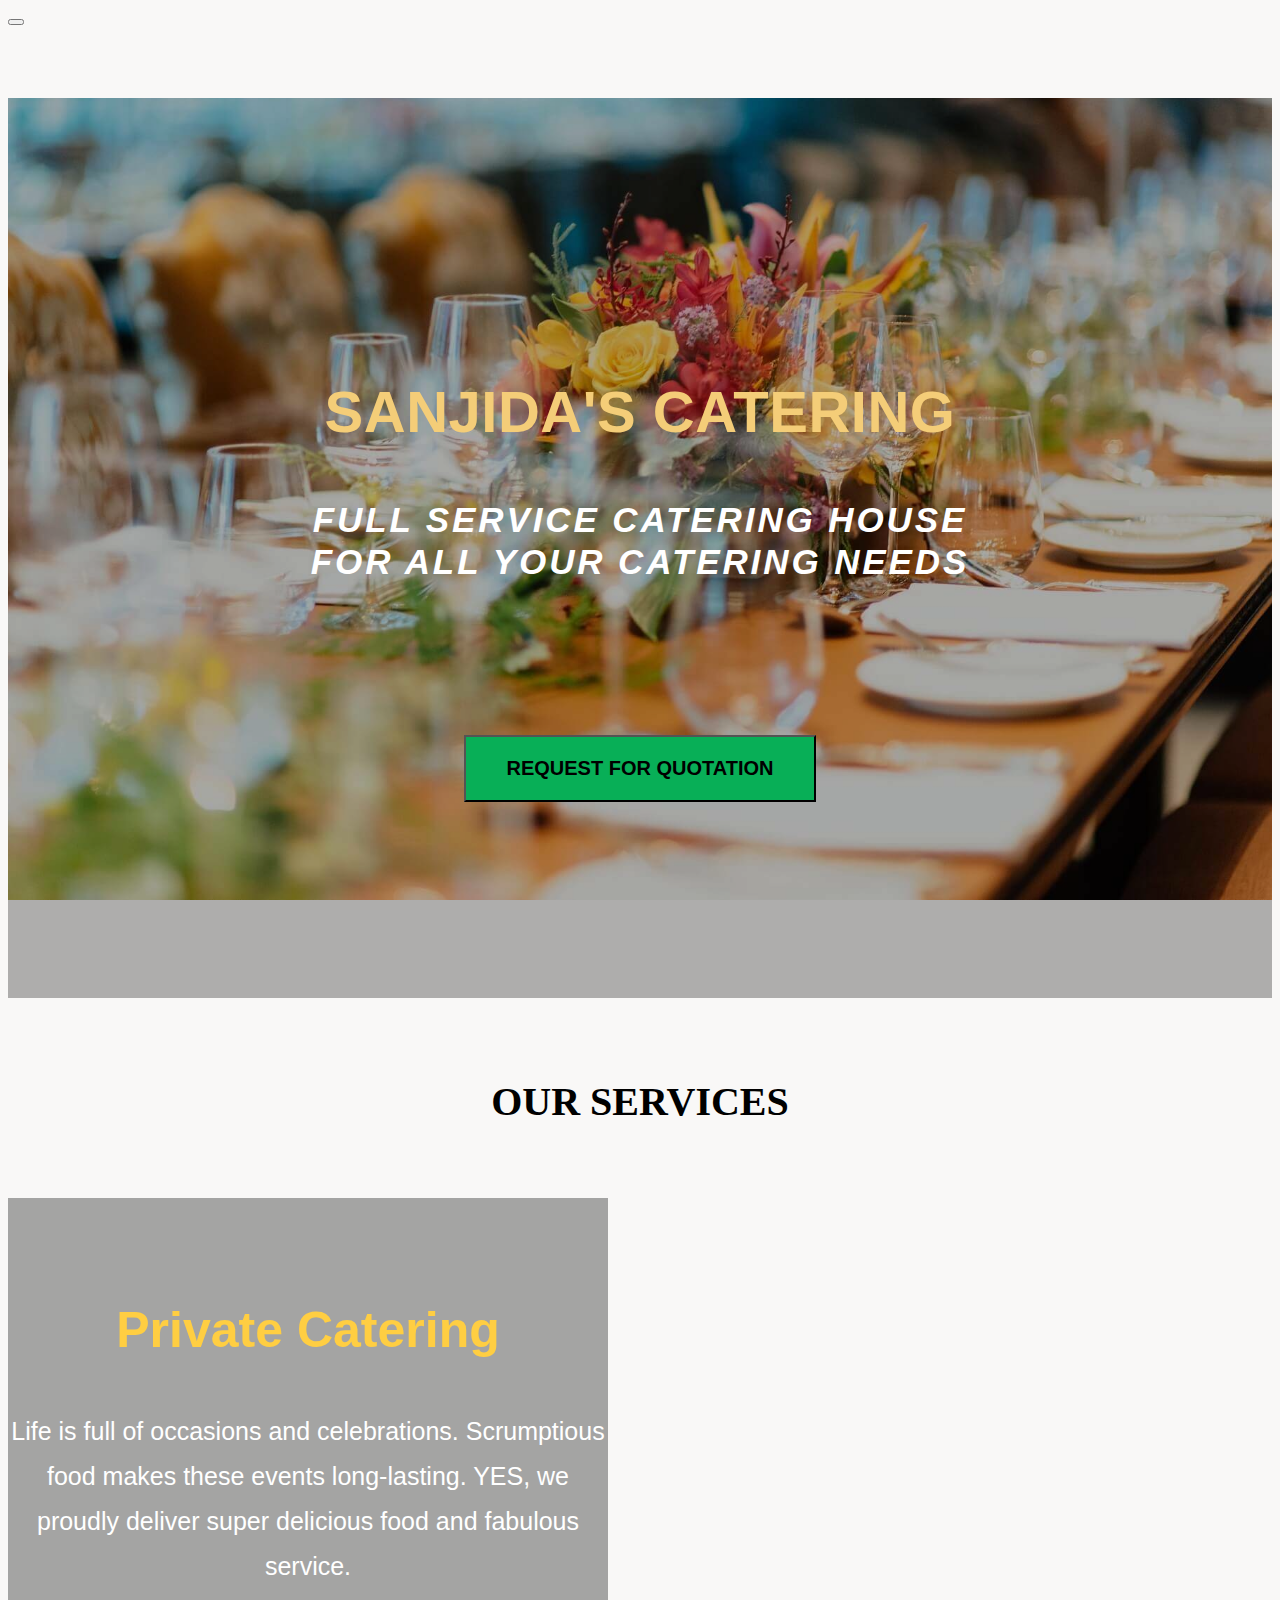
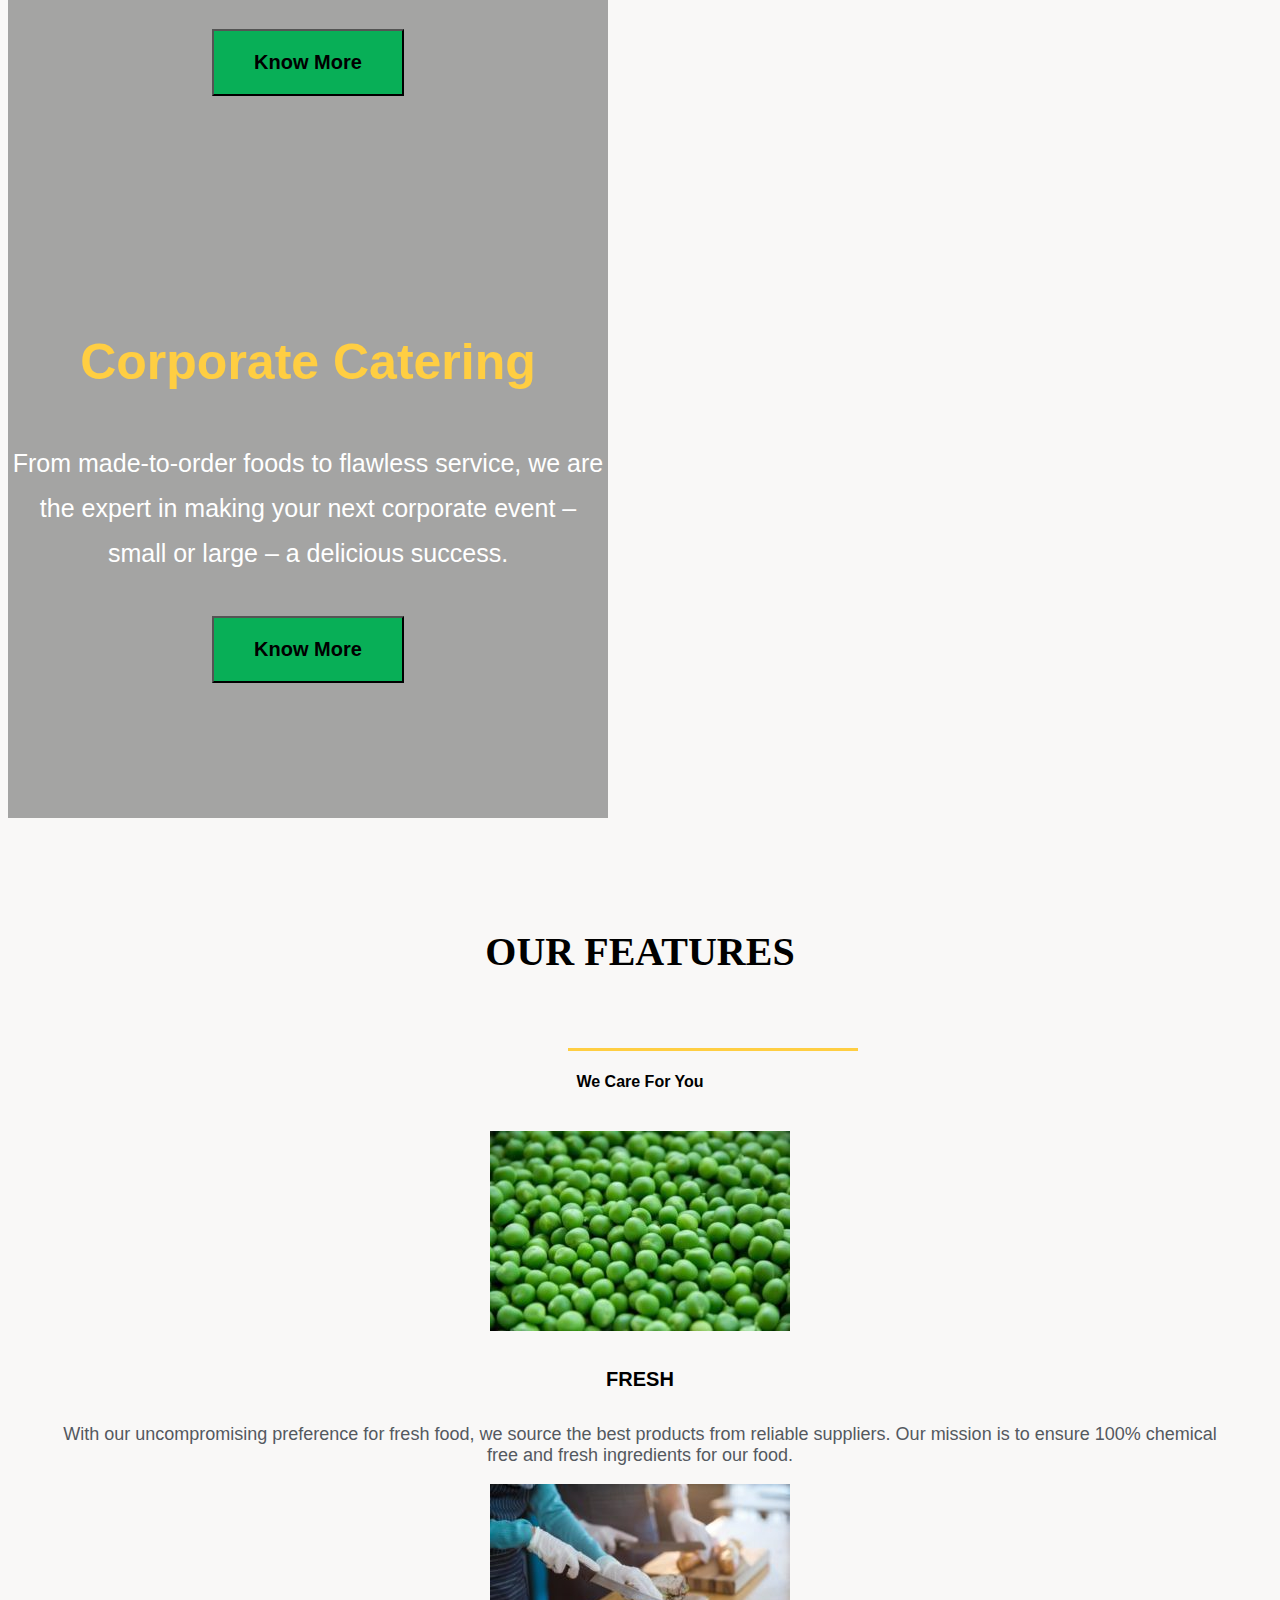
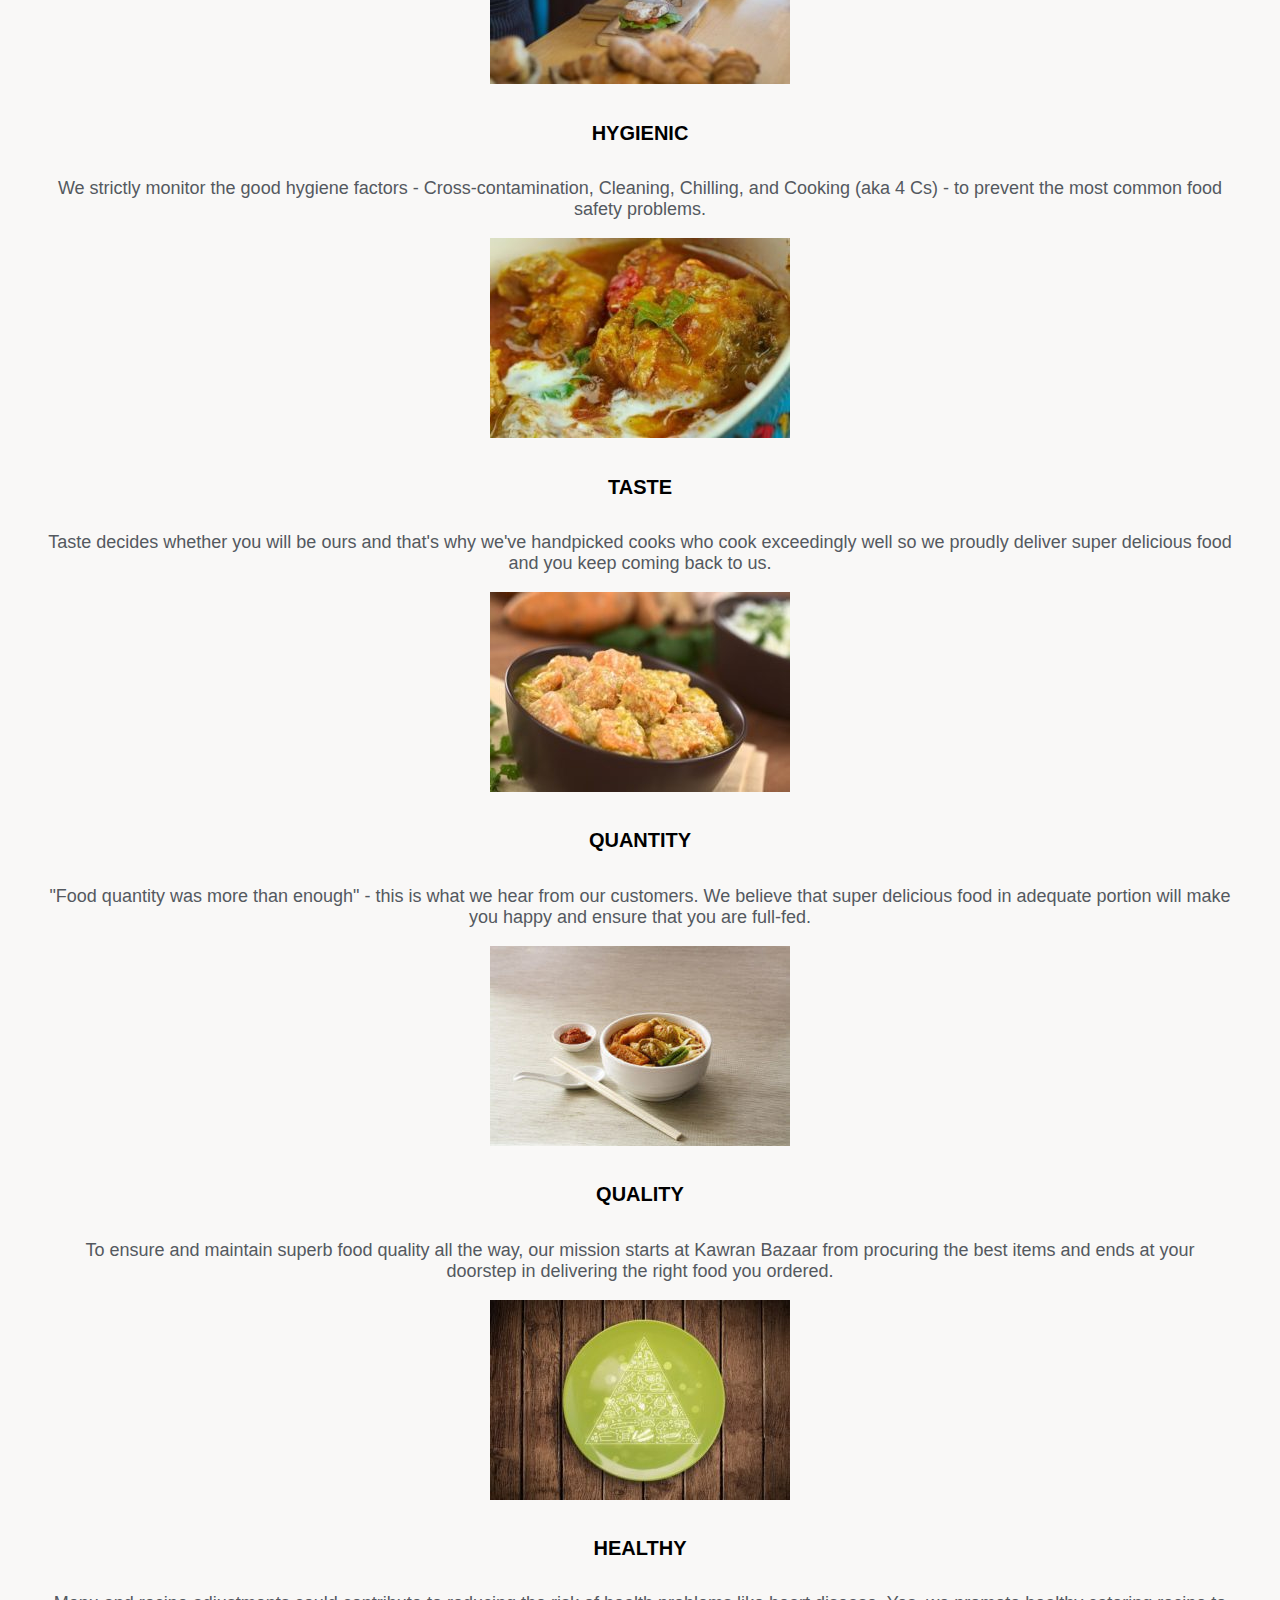
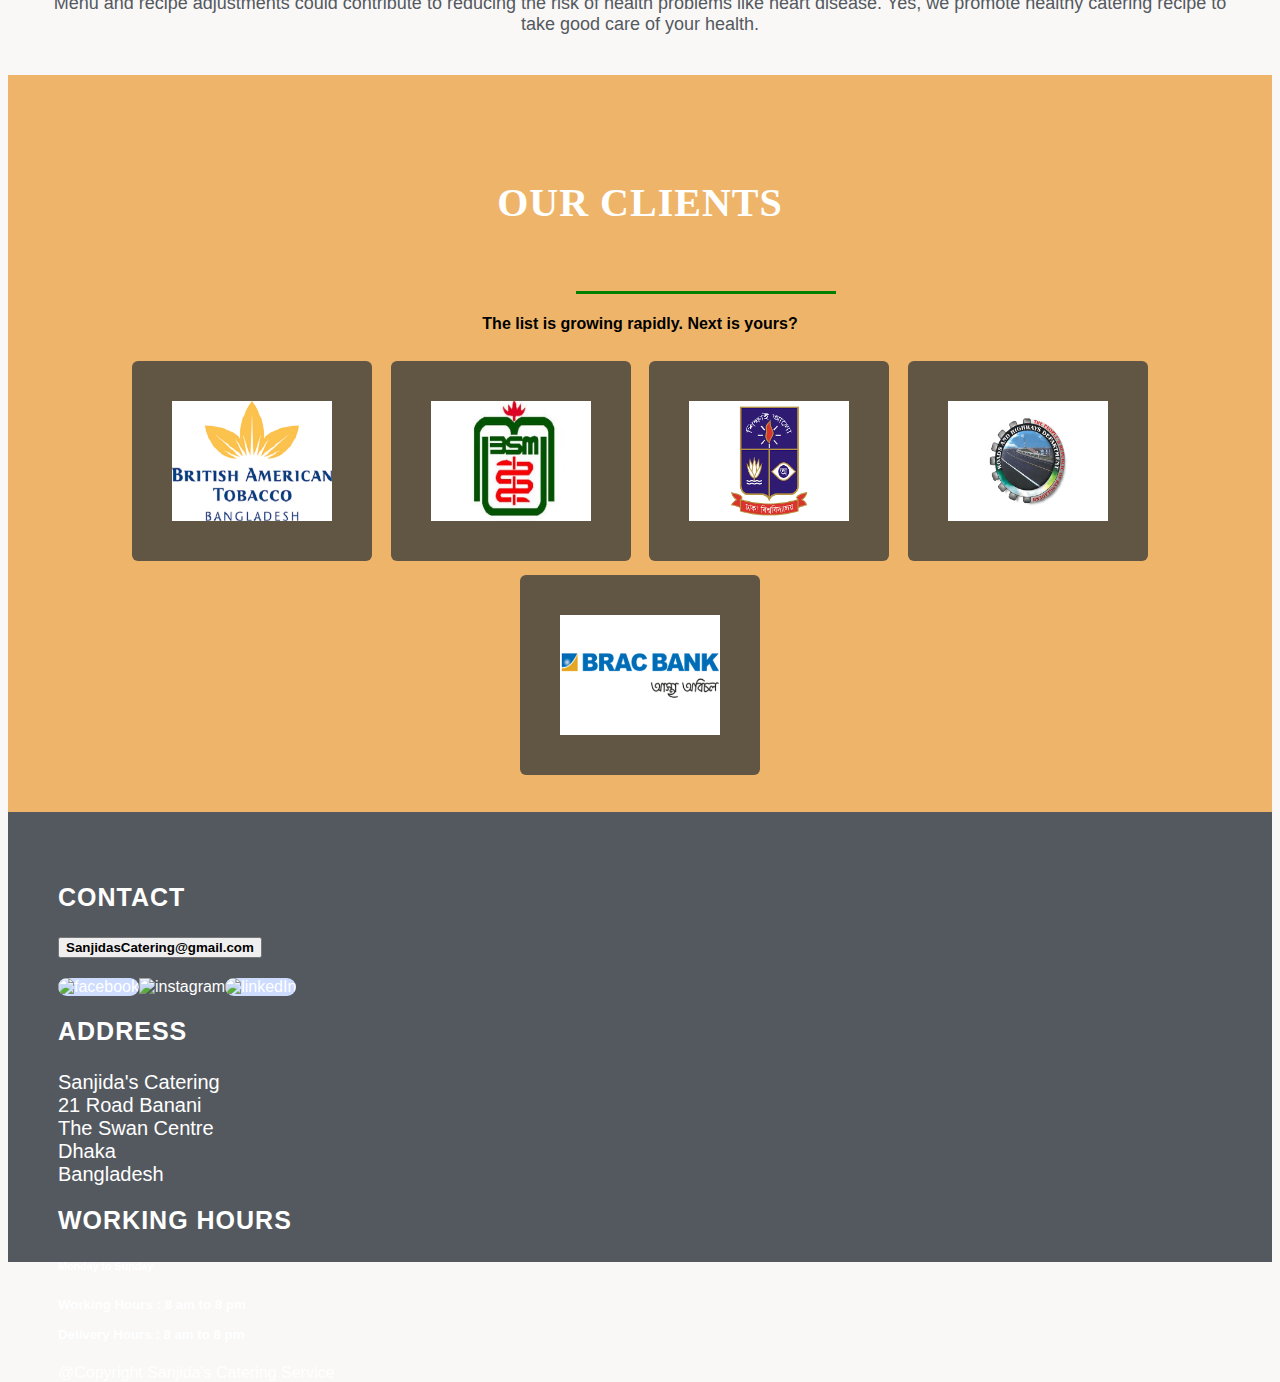
==== commit 895da867: "done" ====
--- a/index.html
+++ b/index.html
@@ -10,139 +10,26 @@
     integrity="sha384-Zenh87qX5JnK2Jl0vWa8Ck2rdkQ2Bzep5IDxbcnCeuOxjzrPF/et3URy9Bv1WTRi" crossorigin="anonymous">
   <link rel="stylesheet" href="style.css">
 </head>
-<style>
-  /* nav */
-  .pri-cate {
-    position: relative;
-    height: 100%;
-    width: 100%;
-    background: rgba(79, 79, 79, 0.5);
-    display: flex;
-    align-items: center;
-    justify-content: center;
-    flex-direction: column;
-  }
-
-  .pri-cate>div {
-    font-weight: 1000;
-    font-size: 10px;
-    color: #fff;
-    text-align: center !important;
-    position: relative;
-  }
-
-
-  .cate-name2 {
-
-    color: #fff;
-    font-family: alegreya sans sc, Sans-serif;
-    font-size: 35px;
-    font-weight: 600;
-    text-transform: uppercase;
-    font-style: oblique;
-    line-height: 1.2em;
-    letter-spacing: 2.9px;
-    margin-top: 50px;
-
-  }
-
-  .card-img-overlay>h3 {
-    color: #ffce42;
-    font-family: open sans, Sans-serif;
-    font-size: 50px;
-    font-weight: 550;
-  }
-
-  .card-img-overlay>p {
-    text-align: center;
-    color: #fff;
-    font-size: 25px;
-    font-weight: 300;
-    line-height: 1.8em;
-    margin-top: 40px;
-    margin-bottom: 40px;
-  }
-
-  .home-container {
-    margin-top: 40px;
-    text-align: center;
-  }
-
-  .home-container>div>h2 {
-    padding: 40px;
-    font-size: 2.5em;
-    font-weight: 700;
-    font-family: alegreya, serif;
-  }
-
-  .service {
-    width: 600px;
-    height: 610px;
-    background-image: url(https://www.deshcatering.com/wp-content/uploads/2020/03/social-events-desh-catering-provider.jpg);
-    background-position: center center;
-    background-repeat: no-repeat;
-    background-size: cover;
-    position: relative;
-  }
-
-  .feature {
-    margin: 40px;
-  }
-
-  .card-title {
-    font-size: 20px;
-    font-weight: 600;
-  }
-
-  .card-text {
-    color: #54595f;
-    font-size: 18px;
-  }
-
-  .footer-head>h2 {
-    color: #fff;
-    font-family: alegreya sans sc, Sans-serif;
-    font-size: 25px;
-    font-weight: 700;
-    text-transform: uppercase;
-    letter-spacing: 1px;
-    margin-bottom: 25px;
-  }
-
-  .footer-head>p {
-    font-family: open sans, Sans-serif;
-    font-size: 20px;
-    font-weight: 400;
-  }
-
-  .icon>img {
-    width: 50px;
-    height: 50px;
-    justify-content: space-between;
-  }
-</style>
 
 <body>
   <header>
     <nav class="navbar navbar-expand-lg bg-light fixed-top">
       <div class="container">
-        <button class="navbar-toggler me-5 pe-5" type="button" data-bs-toggle="collapse"
-          data-bs-target="#navbarTogglerDemo01" aria-controls="navbarTogglerDemo01" aria-expanded="false"
-          aria-label="Toggle navigation">
+        <button class="navbar-toggler me-5 pe-5" type="button" data-bs-toggle="collapse" data-bs-target="#navbarTogglerDemo01" aria-controls="navbarTogglerDemo01" aria-expanded="false" aria-label="Toggle navigation">
           <span class="navbar-toggler-icon"></span>
         </button>
-        <div class="collapse navbar-collapse nav-bar justify-content-evenly" id="navbarTogglerDemo01">
-          <a class="navbar-brand logo" href="#">Sanjida's Catering</a>
-          <ul class="navbar-nav mb-lg-0 me-5">
-            <a class="navbar-brand px-3" href="index.html">HOME</a>
-            <a class="navbar-brand px-3" href="Services.html">SERVICES</a>
-            <a class="navbar-brand px-3" href="Menus.html">MENUS</a>
-            <a class="navbar-brand px-3" href="Price_list.html">PRICE LIST</a>
-            <a class="navbar-brand px-3" href="FAQ.html">FAQ</a>
-            <a class="navbar-brand px-3" href="shop.html">SHOP</a>
-            <a href="login.html"><button class="navbar-brand btn btn-outline-success" type="submit">LOGIN</button></a>
+        <div class="collapse navbar-collapse nav-bar justify-content-between" id="navbarTogglerDemo01">
+         <img src="images/logo.png" class="logo" alt="">
+          <ul class="navbar-nav mb-lg-0 mt-1">
+              <a class="navbar-brand px-3" href="index.html">HOME</a>
+              <a class="navbar-brand px-3" href="Services.html">SERVICES</a>
+              <a class="navbar-brand px-3" href="Menus.html">MENUS</a>
+              <a class="navbar-brand px-3" href="Price_list.html">PRICE LIST</a>
+              <a class="navbar-brand px-2" href="FAQ.html">FAQ</a>
+              <a class="navbar-brand px-3" href="shop.html">SHOP</a>
+              <a href="login.html"><button class="navbar-brand btn bg-success text-light px-3" type="submit">LOGIN</button></a>
           </ul>
-
+         
         </div>
       </div>
     </nav>
@@ -161,10 +48,10 @@
   </header>
   <main>
     <section class="home-container">
-      <div class="footer-head">
+      <div class="">
         <h2 class="elementor-heading-title elementor-size-default text-center">OUR SERVICES</h2>
       </div>
-      <div class=" d-flex row-cols-2 gap-5 align-items-center mx-5 justify-content-between">
+      <div class=" d-flex row-cols-2 gap-5 align-items-center mx-5 justify-content-between me-5">
 
         <div class="card text-center col service ms-5">
           <div class="pri-cate">
--- a/style.css
+++ b/style.css
@@ -13,10 +13,10 @@
     font-size: medium;
    }
    .logo{
-    font-family: "Lucida Handwriting";
-    color: rgb(4, 94, 4);
+   height: 290px;
     margin-right: 100px;
-    
+    margin-bottom: 10px;
+
    }
    /* background image nav */
    .home-img{
@@ -81,6 +81,117 @@
       letter-spacing: .5px;
       margin-top: 200px;
   }
+  /* index */
+
+  .pri-cate {
+    position: relative;
+    height: 100%;
+    width: 100%;
+    background: rgba(79, 79, 79, 0.5);
+    display: flex;
+    align-items: center;
+    justify-content: center;
+    flex-direction: column;
+  }
+
+  .pri-cate>div {
+    font-weight: 1000;
+    font-size: 10px;
+    color: #fff;
+    text-align: center !important;
+    position: relative;
+  }
+
+
+  .cate-name2 {
+
+    color: #fff;
+    font-family: alegreya sans sc, Sans-serif;
+    font-size: 35px;
+    font-weight: 600;
+    text-transform: uppercase;
+    font-style: oblique;
+    line-height: 1.2em;
+    letter-spacing: 2.9px;
+    margin-top: 50px;
+
+  }
+
+  .card-img-overlay>h3 {
+    color: #ffce42;
+    font-family: open sans, Sans-serif;
+    font-size: 50px;
+    font-weight: 550;
+  }
+
+  .card-img-overlay>p {
+    text-align: center;
+    color: #fff;
+    font-size: 25px;
+    font-weight: 300;
+    line-height: 1.8em;
+    margin-top: 40px;
+    margin-bottom: 40px;
+  }
+
+  .home-container {
+    margin-top: 40px;
+    text-align: center;
+    
+  }
+
+  .home-container>div>h2 {
+    padding: 40px;
+    font-size: 2.5em;
+    font-weight: 700;
+    font-family: alegreya, serif;
+  }
+
+  .service {
+    width: 600px;
+    height: 610px;
+    background-image: url(https://www.deshcatering.com/wp-content/uploads/2020/03/social-events-desh-catering-provider.jpg);
+    background-position: center center;
+    background-repeat: no-repeat;
+    background-size: cover;
+    position: relative;
+  }
+
+  .feature {
+    margin: 40px;
+  }
+
+  .card-title {
+    font-size: 20px;
+    font-weight: 600;
+  }
+
+  .card-text {
+    color: #54595f;
+    font-size: 18px;
+  }
+
+  .footer-head>h2 {
+    color: #fff;
+    font-family: alegreya sans sc, Sans-serif;
+    font-size: 25px;
+    font-weight: 700;
+    text-transform: uppercase;
+    letter-spacing: 1px;
+    margin-bottom: 25px;
+  }
+
+  .footer-head>p {
+    font-family: open sans, Sans-serif;
+    font-size: 20px;
+    font-weight: 400;
+  }
+
+  .icon>img {
+    width: 50px;
+    height: 50px;
+    justify-content: space-between;
+  }
 .client{
     background-color:rgb(238, 181, 106);
     padding: 30px;
@@ -227,6 +338,81 @@
  margin-right: 30px; */
  opacity: 0.8;
 } 
+/* price-list */
+.Price-menu {
+    display: grid;
+    grid-template-columns: auto auto;
+    grid-gap: 60px;
+
+    justify-content: center;
+    margin-top: 50px;
+
+    font-family: "Montserrat", Sans-serif;
+
+}
+
+.price-head {
+    margin-top: 70px;
+    display: flex;
+    justify-content: center;
+    color: #23A455;
+    font-family: "Alex Brush", Sans-serif;
+    font-style: italic;
+    font-size: 50px;
+    margin-bottom: 70px;
+
+}
+
+.price-hr {
+    height: 1px;
+    width: 430px;
+    background-color: #23A455;
+    margin: 22px 0 4PX 4PX;
+
+}
+
+.price-h1 {
+    color: #23A455;
+
+    font-family: "Lucida Handwriting";
+    /* font-family:'Franklin Gothic Medium', 'Arial Narrow', Arial, sans-serif,itela; */
+    font-size: 30px;
+}
+
+.price {
+    margin-bottom: 2px;
+    width: 400px;
+    margin-bottom: 40px;
+}
+
+.price>div>div>h5 {
+
+    font-size: 16px;
+    font-weight: 530;
+    color: black;
+    font-family: "Montserrat", Sans-serif;
+
+}
+
+.price>p {
+    color: #54595F;
+    width: 390px;
+    font-size: 14px;
+}
+
+.price-foot>sup>h3 {
+    font-size: 15px;
+
+}
+
+.price-foot {
+    font-size: 18px;
+}
+
+.mt-n1 {
+    margin-top: -1.14rem;
+}
+
 /* login */
 .login{
     max-width: 1140px;
@@ -282,4 +468,66 @@
         display: flex;
         justify-content: center;
         flex-direction: column;
-    }+    }
+    /* shop */
+    .food-list>div>a{
+        margin: 2px;
+        font-weight: 600;
+      }
+      .food-image{
+        width: 150px;
+        text-align: center;
+      }
+      .food-name{
+        width: 600px;
+        
+      }
+      .food-name>h5{
+        padding-left: 15px;
+        color: #021d33;
+        font-weight: bold;
+        font-size: 100%;
+      }
+      .product_description>ul>li{
+        font-size: 90%;
+        font-weight: 100;
+        line-height: 30px;
+      }
+      .food-price{
+        width: 100px;
+        text-align: center;
+        font-weight: bold;
+        font-size: 100%;
+         
+      }
+      .food-quantity{
+        width: 100px;
+        text-align: center;
+      }
+      .food-card{
+        width: 150px;
+        text-align: center;
+      }
+      .shop-row{
+       vertical-align: middle;
+       text-align: left;
+       border-collapse: collapse;
+      }
+      .food-head,th{
+        background-color: #e7bb64 !important;
+        color: #656f76 !important;
+        font-size: 14px;
+        border: 0px !important;
+        line-height: 1.7em;
+        font-weight: bold;
+        
+      }
+      th,td{
+       
+        border: 2px solid white;
+      }
+      .quantity,input{
+        width: 50px;
+        margin-left: 3px;
+        padding-left: 9px;
+      }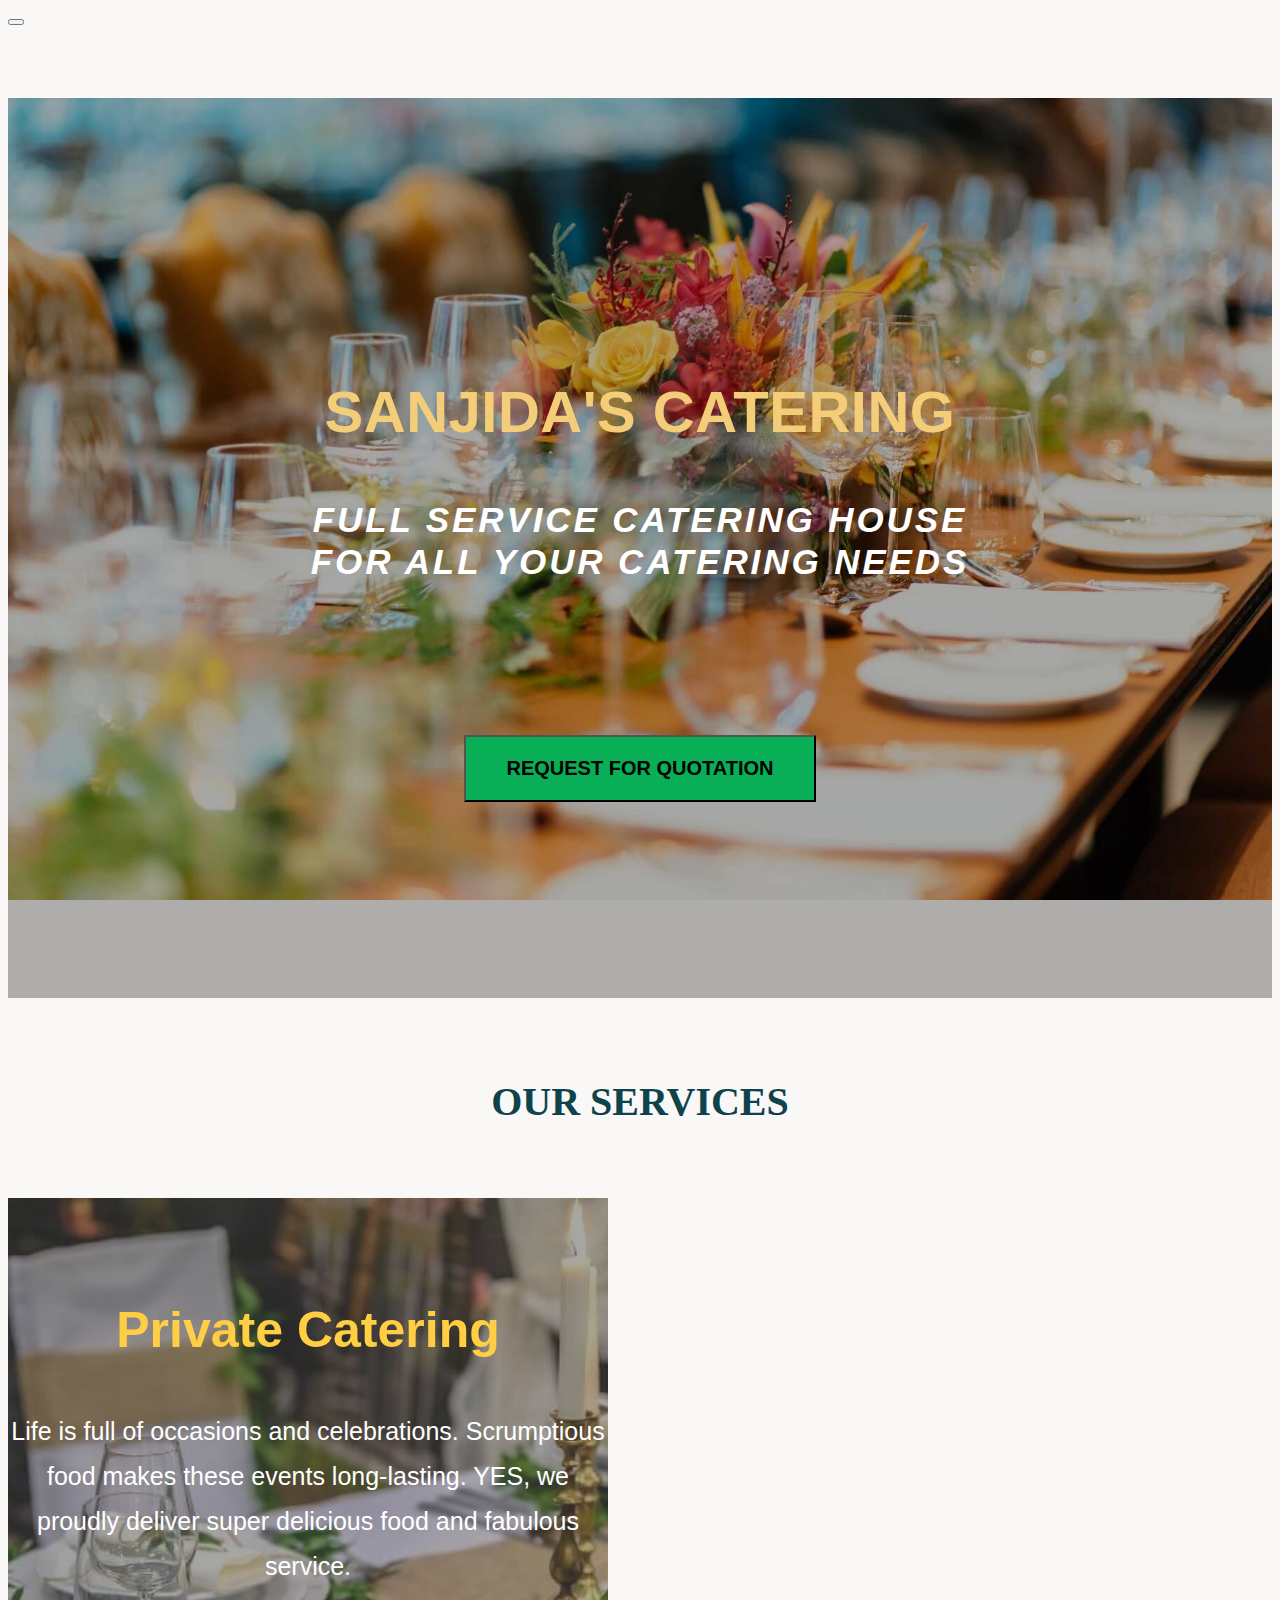
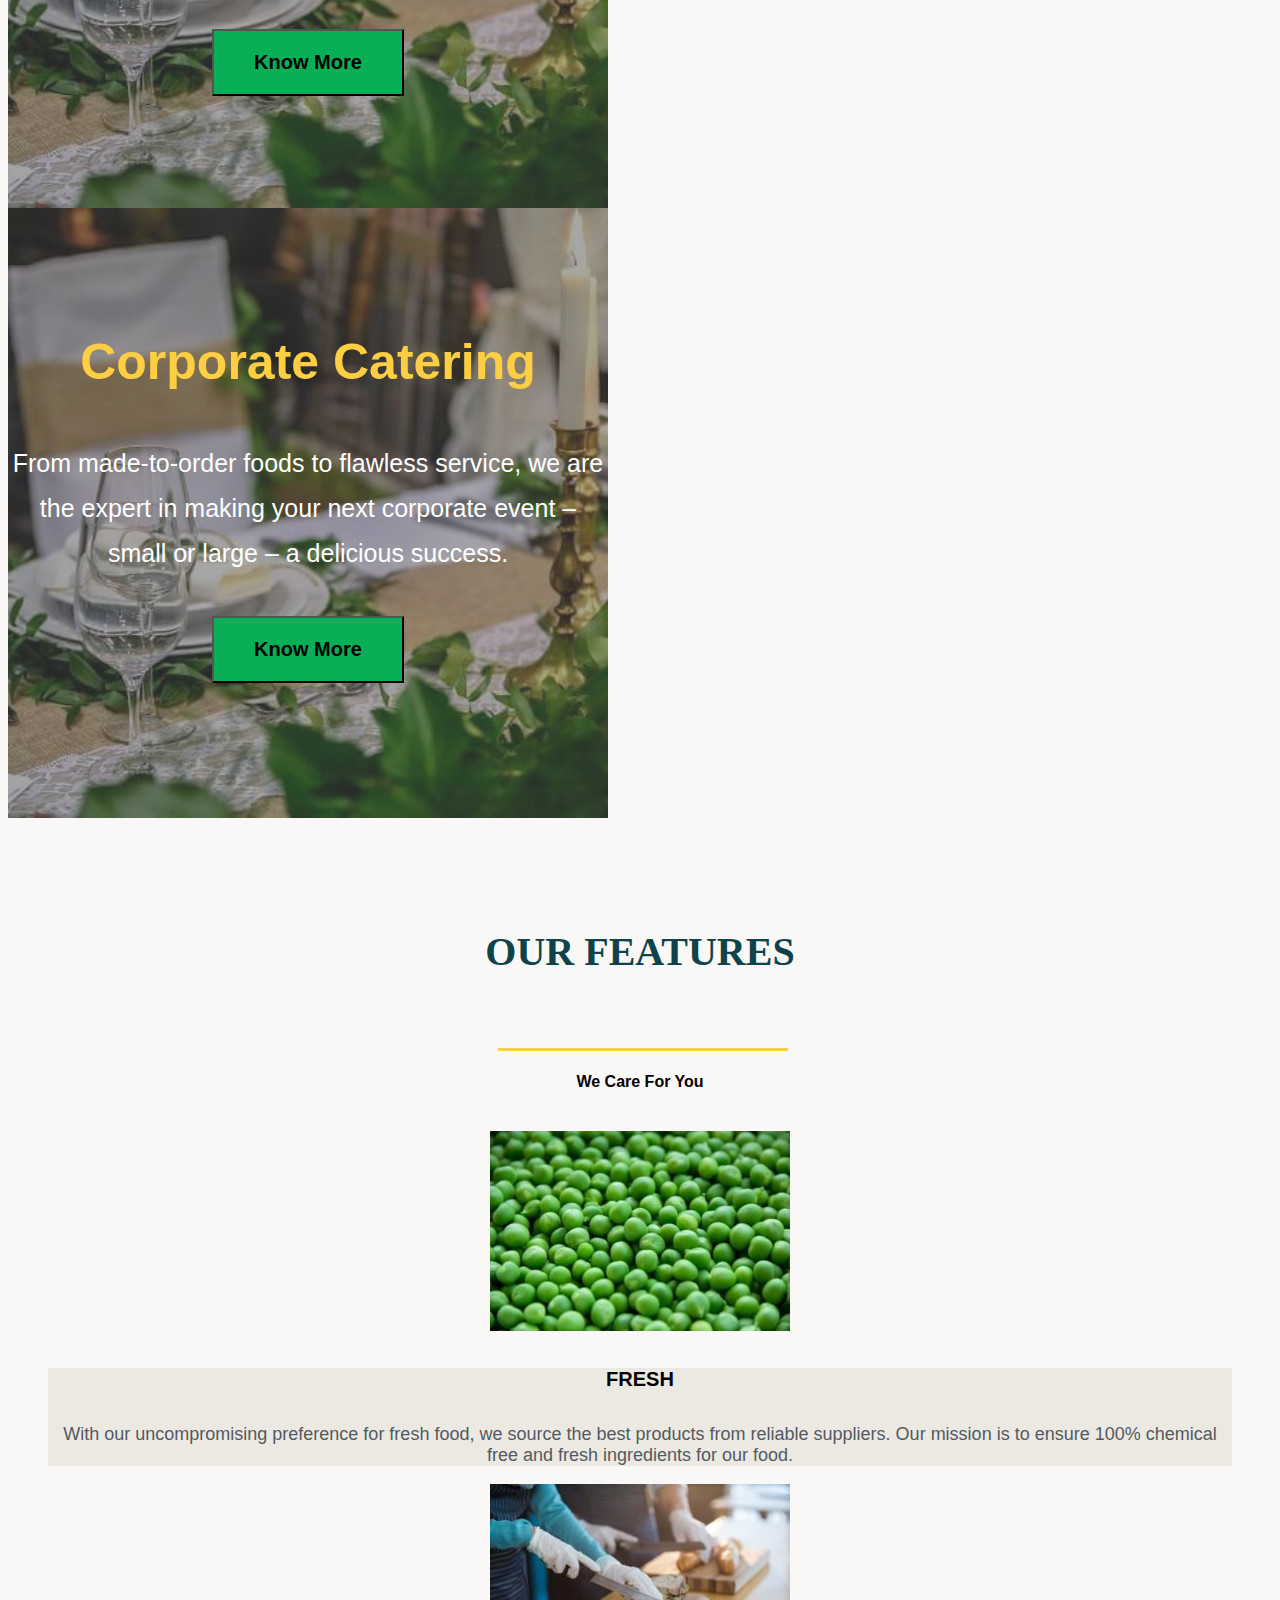
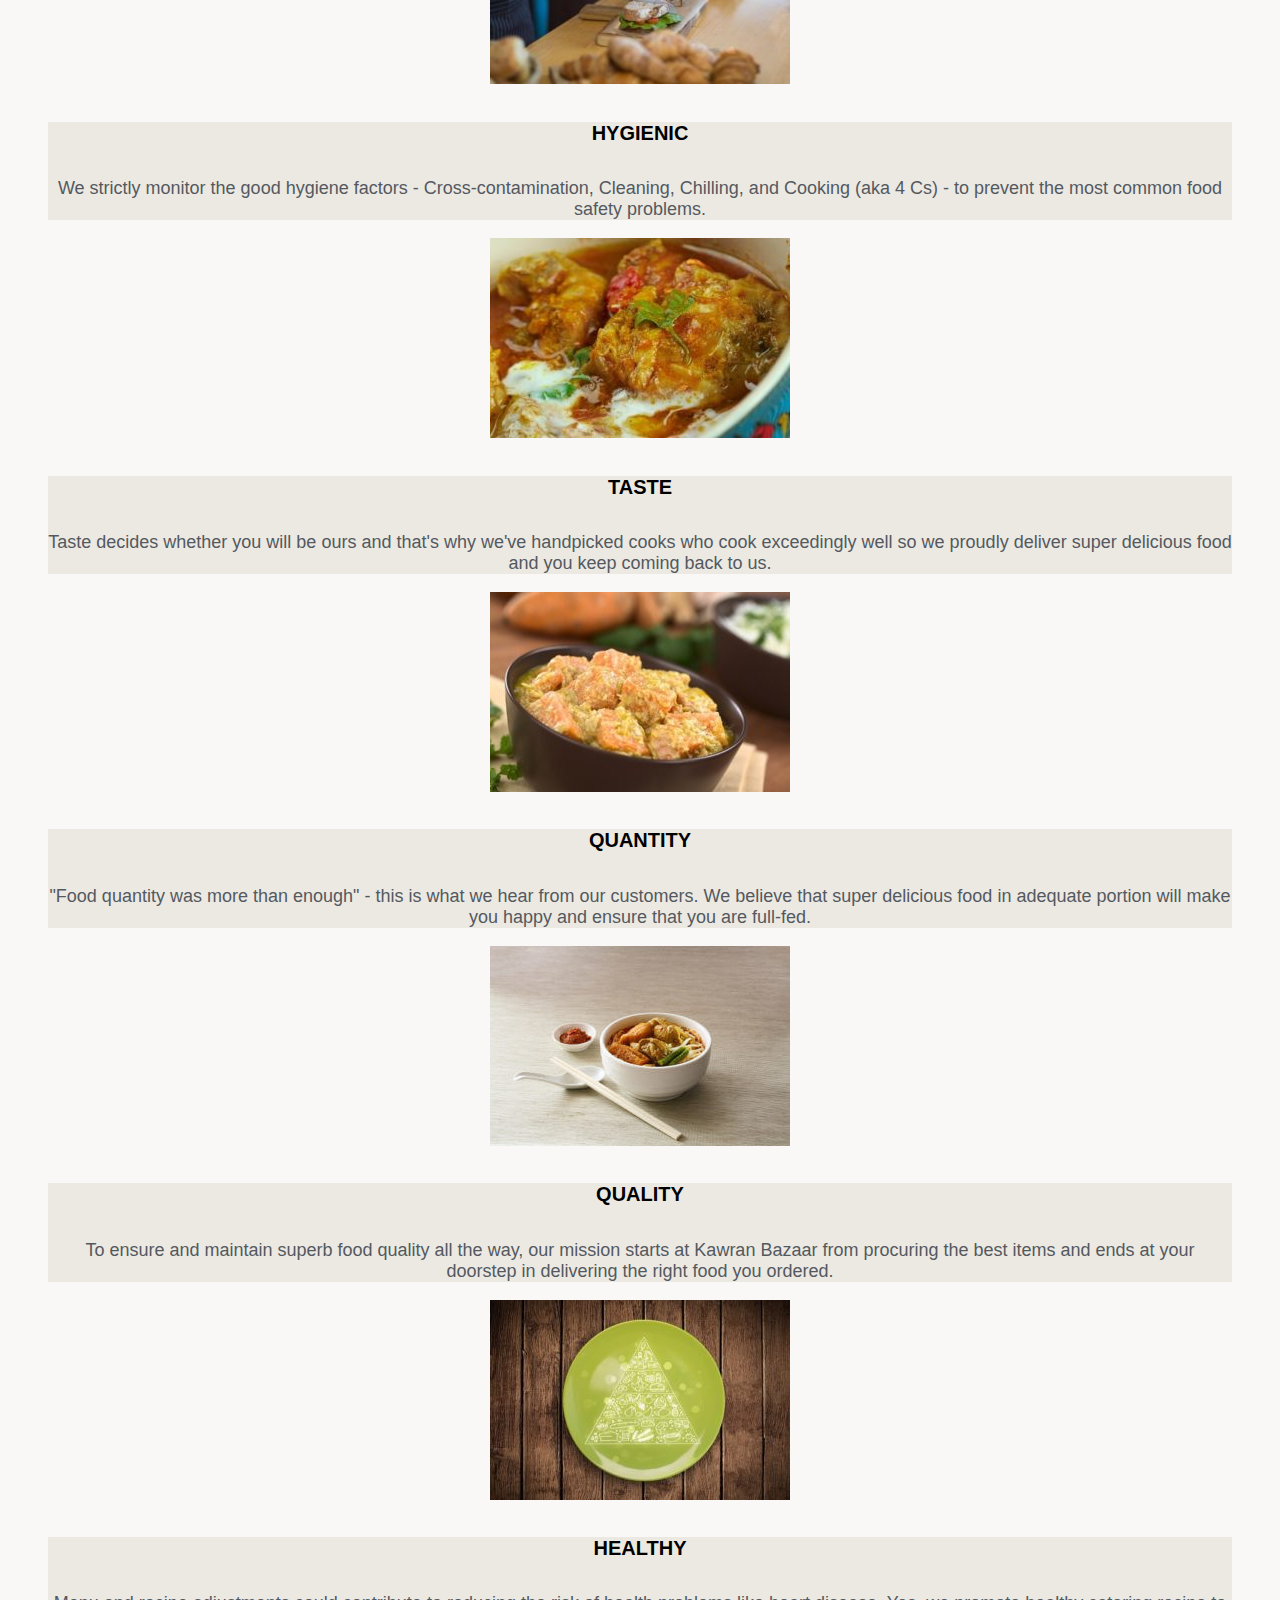
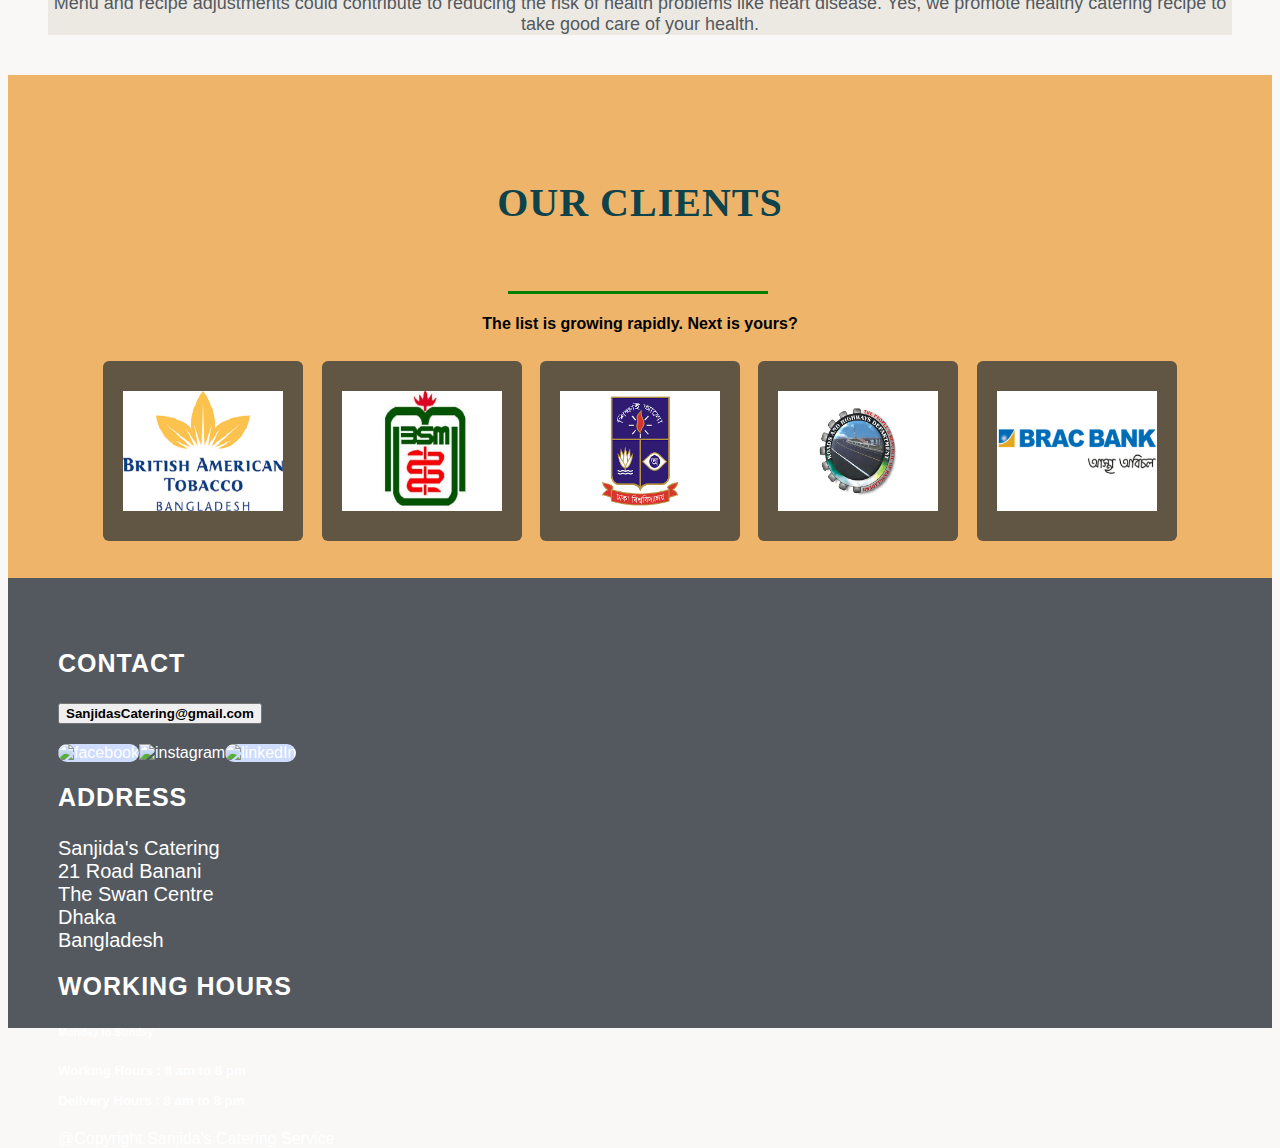
==== commit 038a13bd: "all done" ====
--- a/index.html
+++ b/index.html
@@ -15,21 +15,24 @@
   <header>
     <nav class="navbar navbar-expand-lg bg-light fixed-top">
       <div class="container">
-        <button class="navbar-toggler me-5 pe-5" type="button" data-bs-toggle="collapse" data-bs-target="#navbarTogglerDemo01" aria-controls="navbarTogglerDemo01" aria-expanded="false" aria-label="Toggle navigation">
+        <button class="navbar-toggler me-5 pe-5" type="button" data-bs-toggle="collapse"
+          data-bs-target="#navbarTogglerDemo01" aria-controls="navbarTogglerDemo01" aria-expanded="false"
+          aria-label="Toggle navigation">
           <span class="navbar-toggler-icon"></span>
         </button>
         <div class="collapse navbar-collapse nav-bar justify-content-between" id="navbarTogglerDemo01">
-         <img src="images/logo.png" class="logo" alt="">
+          <img src="images/logo.png" class="logo" alt="">
           <ul class="navbar-nav mb-lg-0 mt-1">
-              <a class="navbar-brand px-3" href="index.html">HOME</a>
-              <a class="navbar-brand px-3" href="Services.html">SERVICES</a>
-              <a class="navbar-brand px-3" href="Menus.html">MENUS</a>
-              <a class="navbar-brand px-3" href="Price_list.html">PRICE LIST</a>
-              <a class="navbar-brand px-2" href="FAQ.html">FAQ</a>
-              <a class="navbar-brand px-3" href="shop.html">SHOP</a>
-              <a href="login.html"><button class="navbar-brand btn bg-success text-light px-3" type="submit">LOGIN</button></a>
+            <a class="navbar-brand px-3" href="index.html">HOME</a>
+            <a class="navbar-brand px-3" href="Services.html">SERVICES</a>
+            <a class="navbar-brand px-3" href="Menus.html">MENUS</a>
+            <a class="navbar-brand px-3" href="Price_list.html">PRICE LIST</a>
+            <a class="navbar-brand px-2" href="FAQ.html">FAQ</a>
+            <a class="navbar-brand px-3" href="shop.html">SHOP</a>
+            <a href="login.html"><button class="navbar-brand btn bg-success text-light px-3"
+                type="submit">LOGIN</button></a>
           </ul>
-         
+
         </div>
       </div>
     </nav>
@@ -51,7 +54,7 @@
       <div class="">
         <h2 class="elementor-heading-title elementor-size-default text-center">OUR SERVICES</h2>
       </div>
-      <div class=" d-flex row-cols-2 gap-5 align-items-center mx-5 justify-content-between me-5">
+      <div class=" d-flex gap-5 align-items-center mx-5 justify-content-between me-5">
 
         <div class="card text-center col service ms-5">
           <div class="pri-cate">
@@ -82,7 +85,7 @@
     <section class="home-container">
       <div style="margin-top: 70px ;">
         <h2 class="p-0">OUR FEATURES</h2>
-        <div style="height:3px;width:290px; background-color: #ffce42;margin-left: 560px;"></div>
+        <div style="height:3px;width:290px; background-color: #ffce42;margin-left: 490px;"></div>
         <h4 class="mt-3">We Care For You</h4>
       </div>
       <div class="footer-head">
@@ -155,9 +158,9 @@
       </div>
     </section>
     <section class="client text-center home-container">
-      <div class="footer-head">
-        <h2 class="pb-0">OUR CLIENTS</h2>
-        <div style="height:3px;width:260px; background-color: green;margin-left: 538px;"></div>
+      <div class="footer-head mt-5">
+        <h2 class="p-0">OUR CLIENTS</h2>
+        <div style="height:3px;width:260px; background-color: green;margin-left: 470px;"></div>
         <h4 class="mt-3">The list is growing rapidly. Next is yours?</h4>
       </div>
       <div class="mt-5 mb-5">
--- a/style.css
+++ b/style.css
@@ -1,232 +1,249 @@
-
 /* @import url('https://fonts.googleapis.com/css2?family=Poppins:wght@500&display=swap'); */
 body {
-    font-family: 'Poppins', sans-serif;
-    background-color: #f9f8f7;;
-}
-
- /* nav */
- nav{
-    width: 100%;
-    height: 90px;
-    font-family: alegreya,serif;
-    font-size: medium;
-   }
-   .logo{
-   height: 290px;
-    margin-right: 100px;
-    margin-bottom: 10px;
-
-   }
-   /* background image nav */
-   .home-img{
-    background-image: url(images/banner/desh-catering-itemized-price-list-dhaka.jpg);
-   }
-   .service-img{
-    background-image: url(images/banner/banner3.png);
-   }
-   .menu-img{
-    background-image: url(images/pic.png);
-   }
-   .price_list-img{
-    background-image: url(images/corporate.png);
-   }
-   .shop-img{
-    background-image: url(images/banner/shop.png);
-   }
-    .slide-1{
-      /* background-image: url(images/banner/desh-catering-itemized-price-list-dhaka.jpg); */
-      background-position: center center;
-      background-repeat: no-repeat;
-      background-size: cover;
-      transition: background .3s,border .3s,border-radius .3s,box-shadow .3s;
-      transition-duration: 0.3s, 0.3s, 0.3s, 0.3s;
-      transition-timing-function: ease, ease, ease, ease;
-      transition-delay: 0s, 0s, 0s, 0s;
-      transition-property: background, border, border-radius, box-shadow;
-      position: relative;
-      background-attachment: fixed;
-      
-    }
-    .bannerBlackOverlay {
-      min-height: 100vh;
-      width: 100%;
-      background: rgba(0.2, 0, 0, 0.3);
-      display: flex;
-      align-items: center;
-      justify-content: center;
-      flex-direction: column;
-  }
-  .bannerTitle{
-    font-weight: 1000;
-      font-size: 100px;
-      color: #fff;
-      text-align: center!important;
-      position: relative;
-  }
-  .bannerBtn{
-    background-color: #08af57;
-      padding: 20px 40px;
+  font-family: 'Poppins', sans-serif;
+  background-color: #f9f8f7;
+  ;
+}
+
+/* nav */
+nav {
+  width: 100%;
+  height: 90px;
+  font-family: alegreya, serif;
+  font-size: medium;
+}
+
+.logo {
+  height: 290px;
+  margin-right: 100px;
+  margin-bottom: 10px;
+
+}
+
+/* background image nav */
+.home-img {
+  background-image: url(images/banner/home.jpg);
+}
+
+.service-img {
+  background-image: url(images/banner/banner3.png);
+}
+
+.menu-img {
+  background-image: url(images/pic.png);
+}
+
+.price_list-img {
+  background-image: url(images/corporate.png);
+}
+
+.shop-img {
+  background-image: url(images/banner/shop.png);
+}
+
+.slide-1 {
+  /* background-image: url(images/banner/desh-catering-itemized-price-list-dhaka.jpg); */
+  background-position: center center;
+  background-repeat: no-repeat;
+  background-size: cover;
+  transition: background .3s, border .3s, border-radius .3s, box-shadow .3s;
+  transition-duration: 0.3s, 0.3s, 0.3s, 0.3s;
+  transition-timing-function: ease, ease, ease, ease;
+  transition-delay: 0s, 0s, 0s, 0s;
+  transition-property: background, border, border-radius, box-shadow;
+  position: relative;
+  background-attachment: fixed;
+
+}
+
+.bannerBlackOverlay {
+  min-height: 100vh;
+  width: 100%;
+  background: rgba(0.2, 0, 0, 0.3);
+  display: flex;
+  align-items: center;
+  justify-content: center;
+  flex-direction: column;
+}
+
+.bannerTitle {
+  font-weight: 1000;
+  font-size: 100px;
+  color: #fff;
+  text-align: center !important;
+  position: relative;
+}
+
+.bannerBtn {
+  background-color: #08af57;
+  padding: 20px 40px;
   margin-bottom: 20px;
   font-size: 20px;
-      font-weight: 600;
-  }
-  .cate-name{
-    color: #f4cd78;
-      font-family: alegreya sans,Sans-serif;
-      font-size: 58px;
-      font-weight: 600;
-      text-transform: uppercase;
-      line-height: 1.3em;
-      letter-spacing: .5px;
-      margin-top: 200px;
-  }
-  /* index */
-
-  .pri-cate {
-    position: relative;
-    height: 100%;
-    width: 100%;
-    background: rgba(79, 79, 79, 0.5);
-    display: flex;
-    align-items: center;
-    justify-content: center;
-    flex-direction: column;
-  }
-
-  .pri-cate>div {
-    font-weight: 1000;
-    font-size: 10px;
-    color: #fff;
-    text-align: center !important;
-    position: relative;
-  }
-
-
-  .cate-name2 {
-
-    color: #fff;
-    font-family: alegreya sans sc, Sans-serif;
-    font-size: 35px;
-    font-weight: 600;
-    text-transform: uppercase;
-    font-style: oblique;
-    line-height: 1.2em;
-    letter-spacing: 2.9px;
-    margin-top: 50px;
-
-  }
-
-  .card-img-overlay>h3 {
-    color: #ffce42;
-    font-family: open sans, Sans-serif;
-    font-size: 50px;
-    font-weight: 550;
-  }
-
-  .card-img-overlay>p {
-    text-align: center;
-    color: #fff;
-    font-size: 25px;
-    font-weight: 300;
-    line-height: 1.8em;
-    margin-top: 40px;
-    margin-bottom: 40px;
-  }
-
-  .home-container {
-    margin-top: 40px;
-    text-align: center;
-    
-  }
-
-  .home-container>div>h2 {
-    padding: 40px;
-    font-size: 2.5em;
-    font-weight: 700;
-    font-family: alegreya, serif;
-  }
-
-  .service {
-    width: 600px;
-    height: 610px;
-    background-image: url(https://www.deshcatering.com/wp-content/uploads/2020/03/social-events-desh-catering-provider.jpg);
-    background-position: center center;
-    background-repeat: no-repeat;
-    background-size: cover;
-    position: relative;
-  }
-
-  .feature {
-    margin: 40px;
-  }
-
-  .card-title {
-    font-size: 20px;
-    font-weight: 600;
-  }
-
-  .card-text {
-    color: #54595f;
-    font-size: 18px;
-  }
-
-  .footer-head>h2 {
-    color: #fff;
-    font-family: alegreya sans sc, Sans-serif;
-    font-size: 25px;
-    font-weight: 700;
-    text-transform: uppercase;
-    letter-spacing: 1px;
-    margin-bottom: 25px;
-  }
-
-  .footer-head>p {
-    font-family: open sans, Sans-serif;
-    font-size: 20px;
-    font-weight: 400;
-  }
-
-  .icon>img {
-    width: 50px;
-    height: 50px;
-    justify-content: space-between;
-  }
-.client{
-    background-color:rgb(238, 181, 106);
-    padding: 30px;
-}
-
-  
-.client-block{
-    height: 200px;
-    width: 240px;
-    background-color: rgba(58,58,58,.7803921568627451);
-    display: inline-block;
-    margin: 7px;
-    border-radius: 6px;
-}
-.client-block img{
-    width: 160px;
-    height: 120px;
+  font-weight: 600;
+}
+
+.cate-name {
+  color: #f4cd78;
+  font-family: alegreya sans, Sans-serif;
+  font-size: 58px;
+  font-weight: 600;
+  text-transform: uppercase;
+  line-height: 1.3em;
+  letter-spacing: .5px;
+  margin-top: 200px;
+}
+
+/* index */
+
+.pri-cate {
+  position: relative;
+  height: 100%;
+  width: 100%;
+  background: rgba(79, 79, 79, 0.5);
+  display: flex;
+  align-items: center;
+  justify-content: center;
+  flex-direction: column;
+}
+
+.pri-cate>div {
+  font-weight: 1000;
+  font-size: 10px;
+  color: #fff;
+  text-align: center !important;
+  position: relative;
+}
+
+
+.cate-name2 {
+
+  color: #fff;
+  font-family: alegreya sans sc, Sans-serif;
+  font-size: 35px;
+  font-weight: 600;
+  text-transform: uppercase;
+  font-style: oblique;
+  line-height: 1.2em;
+  letter-spacing: 2.9px;
+  margin-top: 50px;
+
+}
+
+.card-img-overlay>h3 {
+  color: #ffce42;
+  font-family: open sans, Sans-serif;
+  font-size: 50px;
+  font-weight: 550;
+}
+
+.card-img-overlay>p {
+  text-align: center;
+  color: #fff;
+  font-size: 25px;
+  font-weight: 300;
+  line-height: 1.8em;
   margin-top: 40px;
-    
-
-}
+  margin-bottom: 40px;
+}
+
+.home-container {
+  margin-top: 40px;
+  text-align: center;
+
+}
+
+.home-container>div>h2 {
+  padding: 40px;
+  font-size: 2.5em;
+  font-weight: 700;
+  font-family: alegreya, serif;
+  color: #0f434c;
+}
+
+.service {
+  width: 600px;
+  height: 610px;
+  background-image: url(images/event.jpg);
+  background-position: center center;
+  background-repeat: no-repeat;
+  background-size: cover;
+  position: relative;
+}
+
+.feature {
+  margin: 40px;
+}
+
+.card-title {
+  font-size: 20px;
+  font-weight: 600;
+}
+
+.card-text {
+  color: #54595f;
+  font-size: 18px;
+}
+
+.footer-head>h2 {
+  color: #fff;
+  font-family: alegreya sans sc, Sans-serif;
+  font-size: 25px;
+  font-weight: 700;
+  text-transform: uppercase;
+  letter-spacing: 1px;
+  margin-bottom: 25px;
+}
+
+.footer-head>p {
+  font-family: open sans, Sans-serif;
+  font-size: 20px;
+  font-weight: 400;
+}
+
+.icon>img {
+  width: 50px;
+  height: 50px;
+  justify-content: space-between;
+}
+
+.client {
+  background-color: rgb(238, 181, 106);
+  padding: 30px;
+}
+
+
+.client-block {
+  height: 180px;
+  width: 200px;
+  background-color: rgba(58, 58, 58, .7803921568627451);
+  display: inline-block;
+  margin: 7px;
+  border-radius: 6px;
+}
+
+.client-block img {
+  width: 160px;
+  height: 120px;
+  margin-top: 30px;
+
+
+}
+
 /* form */
-.form-fill{
-    width: 70%;
-    background: #fff;
-    box-shadow: 0 4px 8px 0 rgb(53 105 128 / 30%), 0 6px 20px 0 rgb(165 200 213 / 41%);
-   margin-left: 160px;
-   padding-top: 30px;
-   color: #33475b;
-}
+.form-fill {
+  width: 70%;
+  background: #fff;
+  box-shadow: 0 4px 8px 0 rgb(53 105 128 / 30%), 0 6px 20px 0 rgb(165 200 213 / 41%);
+  margin-left: 160px;
+  padding-top: 30px;
+  color: #33475b;
+}
+
 /* price-list */
- 
-.price{
-    
-    width: 500px;
+
+.price {
+
+  width: 500px;
 
 }
 
@@ -234,300 +251,413 @@
     margin-left: 170px;
 } */
 
-.img-height{
-    height: 550px;
-}
+.img-height {
+  height: 550px;
+}
+
 /* footer */
-footer{
-    background-color: #54595f;
-    color: white;
-    height: 350px;
-    align-self: center;
-    padding: 50px;
+footer {
+  background-color: #54595f;
+  color: white;
+  height: 350px;
+  align-self: center;
+  padding: 50px;
 }
 
 .footer-head>h2 {
-    color: #fff;
-    font-family: alegreya sans sc, Sans-serif;
-    font-size: 25px;
-    font-weight: 700;
-    text-transform: uppercase;
-    letter-spacing: 1px;
-    margin-bottom: 25px;
-  }
-
-  .footer-head>p {
-    font-family: open sans, Sans-serif;
-    font-size: 20px;
-    font-weight: 400;
-  }
-
-  .icon>img {
-    width: 50px;
-    height: 50px;
-    justify-content: space-between;
-  }
+  color: #fff;
+  font-family: alegreya sans sc, Sans-serif;
+  font-size: 25px;
+  font-weight: 700;
+  text-transform: uppercase;
+  letter-spacing: 1px;
+  margin-bottom: 25px;
+}
+
+.footer-head>p {
+  font-family: open sans, Sans-serif;
+  font-size: 20px;
+  font-weight: 400;
+}
+
+.icon>img {
+  width: 50px;
+  height: 50px;
+  justify-content: space-between;
+}
+
 /* service */
-.Private{
-    background-color:#F4CD78;
-    height: 320px;
-    width: 100%;
-    padding-top: 60px;
-}
-
-.Birthday{
-    background-image: url(images/service/Birthday.png);
-    min-height: 100vh;
-    width: 100%;
-    background-size: cover;
-    background-position: 50%;
-    background-repeat: no-repeat;
-    background-size: cover;
-    
-}
-.wedding{
-    background-image: url(images/service/wedding.png);
-    min-height: 100vh;
-    width: 100%;
-    background-size: cover;
-    background-position: 50%;
-    background-repeat: no-repeat;
-    background-size: cover;
-}
-.family{
-    background-image: url(images/service/family.png);
-    min-height: 100vh;
-    width: 100%;
-    background-size: cover;
-    background-position: 50%;
-    background-repeat: no-repeat;
-    background-size: cover;
-}
-.conference{
-    background-image: url(images/service/conference.png);
-    min-height: 100vh;
-    width: 100%;
-    background-size: cover;
-    background-position: 50%;
-    background-repeat: no-repeat;
-    background-size: cover;
-}
-.small{
-    background-image: url(images/service/social.png);
-    min-height: 100vh;
-    width: 100%;
-    background-size: cover;
-    background-position: 50%;
-    background-repeat: no-repeat;
-    background-size: cover;
-}
-.cafe{
-    background-image: url(images/service/cafe.png);
-    min-height: 100vh;
-    width: 100%;
-    background-size: cover;
-    background-position: 50%;
-    background-repeat: no-repeat;
-    background-size: cover;
-}
-.service-item{
-    height: 570px;
-    width: 610px;
-    background-color: antiquewhite;  
- /* margin-left: auto;
+.Private {
+  background-color: #F4CD78;
+  height: 320px;
+  width: 100%;
+  padding-top: 60px;
+}
+
+.Birthday {
+  background-image: url(images/service/Birthday.png);
+  min-height: 100vh;
+  width: 100%;
+  background-size: cover;
+  background-position: 50%;
+  background-repeat: no-repeat;
+  background-size: cover;
+
+}
+
+.wedding {
+  background-image: url(images/service/wedding.png);
+  min-height: 100vh;
+  width: 100%;
+  background-size: cover;
+  background-position: 50%;
+  background-repeat: no-repeat;
+  background-size: cover;
+}
+
+.family {
+  background-image: url(images/service/family.png);
+  min-height: 100vh;
+  width: 100%;
+  background-size: cover;
+  background-position: 50%;
+  background-repeat: no-repeat;
+  background-size: cover;
+}
+
+.conference {
+  background-image: url(images/service/conference.png);
+  min-height: 100vh;
+  width: 100%;
+  background-size: cover;
+  background-position: 50%;
+  background-repeat: no-repeat;
+  background-size: cover;
+}
+
+.small {
+  background-image: url(images/service/social.png);
+  min-height: 100vh;
+  width: 100%;
+  background-size: cover;
+  background-position: 50%;
+  background-repeat: no-repeat;
+  background-size: cover;
+}
+
+.cafe {
+  background-image: url(images/service/cafe.png);
+  min-height: 100vh;
+  width: 100%;
+  background-size: cover;
+  background-position: 50%;
+  background-repeat: no-repeat;
+  background-size: cover;
+}
+
+.service-item {
+  height: 570px;
+  width: 610px;
+  background-color: antiquewhite;
+  /* margin-left: auto;
  margin-right: 30px; */
- opacity: 0.8;
-} 
+  opacity: 0.8;
+}
+
+.Private>h1 {
+  font-size: 50px;
+  font-weight: 500;
+  color: #0F434C;
+  font-family: alegreya, serif;
+}
+
+.Private>p {
+  margin-top: 30px;
+  font-size: 25px;
+  color: #000;
+
+}
+
+.service-item>h1 {
+  font-size: 50px;
+  color: #082b31;
+  font-family: open sans, Sans-serif;
+  line-height: 1;
+  font-weight: 900;
+
+}
+
+.service-item>p {
+  font-size: 25px;
+  color: #54595f;
+  line-height: 1.7em;
+  margin-bottom: 40px;
+}
+
+/* menu */
+
+.menu {
+  display: grid;
+  grid-template-columns: auto auto auto;
+  margin-left: 50px;
+  margin-right: 50px;
+}
+
+.menu-head {
+  background-color: #F4CD78;
+  color: #0F434C;
+  font-family: alegreya, Sans-serif;
+  font-weight: bold;
+}
+
+.menu-head>h4 {
+  font-size: 25px;
+  font-weight: 600;
+  color: #0F434C;
+  margin-top: 20px;
+}
+
+.menu-head>p {
+  font-size: 15px;
+  font-weight: 400;
+  color: #fff;
+  padding: 0;
+}
+
+.card-body {
+  background: #ece9e3;
+}
+
+tr {
+  border-color: rgb(199, 204, 204);
+  border-spacing: 0px 45px;
+}
+
+.table {
+  border-collapse: separate;
+}
+
 /* price-list */
 .Price-menu {
-    display: grid;
-    grid-template-columns: auto auto;
-    grid-gap: 60px;
-
-    justify-content: center;
-    margin-top: 50px;
-
-    font-family: "Montserrat", Sans-serif;
+  display: grid;
+  grid-template-columns: auto auto;
+  grid-gap: 60px;
+
+  justify-content: center;
+  margin-top: 50px;
+
+  font-family: "Montserrat", Sans-serif;
 
 }
 
 .price-head {
-    margin-top: 70px;
-    display: flex;
-    justify-content: center;
-    color: #23A455;
-    font-family: "Alex Brush", Sans-serif;
-    font-style: italic;
-    font-size: 50px;
-    margin-bottom: 70px;
+  margin-top: 70px;
+  display: flex;
+  justify-content: center;
+  color: #23A455;
+  font-family: "Alex Brush", Sans-serif;
+  font-style: italic;
+  font-size: 50px;
+  margin-bottom: 70px;
 
 }
 
 .price-hr {
-    height: 1px;
-    width: 430px;
-    background-color: #23A455;
-    margin: 22px 0 4PX 4PX;
+  height: 1px;
+  width: 430px;
+  background-color: #23A455;
+  margin: 22px 0 4PX 4PX;
 
 }
 
 .price-h1 {
-    color: #23A455;
-
-    font-family: "Lucida Handwriting";
-    /* font-family:'Franklin Gothic Medium', 'Arial Narrow', Arial, sans-serif,itela; */
-    font-size: 30px;
+  color: #23A455;
+
+  font-family: "Lucida Handwriting";
+  /* font-family:'Franklin Gothic Medium', 'Arial Narrow', Arial, sans-serif,itela; */
+  font-size: 30px;
 }
 
 .price {
-    margin-bottom: 2px;
-    width: 400px;
-    margin-bottom: 40px;
+  margin-bottom: 2px;
+  width: 400px;
+  margin-bottom: 40px;
 }
 
 .price>div>div>h5 {
 
-    font-size: 16px;
-    font-weight: 530;
-    color: black;
-    font-family: "Montserrat", Sans-serif;
+  font-size: 16px;
+  font-weight: 530;
+  color: black;
+  font-family: "Montserrat", Sans-serif;
 
 }
 
 .price>p {
-    color: #54595F;
-    width: 390px;
-    font-size: 14px;
+  color: #54595F;
+  width: 390px;
+  font-size: 14px;
 }
 
 .price-foot>sup>h3 {
-    font-size: 15px;
+  font-size: 15px;
 
 }
 
 .price-foot {
-    font-size: 18px;
+  font-size: 18px;
 }
 
 .mt-n1 {
-    margin-top: -1.14rem;
+  margin-top: -1.14rem;
 }
 
 /* login */
-.login{
-    max-width: 1140px;
-    margin-right: auto;
-        margin-left: auto;
-        }
-        .loginFormMainDiv {
-        display: flex;
-        justify-content: center;
-    
-        align-items: center;
-        min-height: 100vh;
-        width: 100%;
-    }
-    .loginFormDiv {
-        flex-direction: column;
-        box-shadow: 0 1px 4px rgb(0 0 0 / 16%);
-        width: 60%;
-    }
-    .loginFormDiv, .loginFormMainDiv {
-        display: flex;
-        justify-content: center;
-    }
-    .loginForm__title {
-        text-align: center;
-        margin: 5% 0;
-        text-transform: uppercase;
-        font-weight: 700;
-        font-size: 2rem;
-    
-    }
-    .loginForm {
-        padding: 0 10% 10%;
-        width: 100%;
-        display: flex;
-        justify-content: center;
-        flex-direction: column;
-    }
-    .form-floating {
-        position: relative;
-        /* width: 400px; */
-    }
-    .registrationForm__title {
-        text-align: center;
-        margin: 5% 0;
-        text-transform: uppercase;
-        font-weight: 700;
-        font-size: 2rem;
-    }
-    .registrationForm {
-        padding: 0 10% 10%;
-        width: 100%;
-        display: flex;
-        justify-content: center;
-        flex-direction: column;
-    }
-    /* shop */
-    .food-list>div>a{
-        margin: 2px;
-        font-weight: 600;
-      }
-      .food-image{
-        width: 150px;
-        text-align: center;
-      }
-      .food-name{
-        width: 600px;
-        
-      }
-      .food-name>h5{
-        padding-left: 15px;
-        color: #021d33;
-        font-weight: bold;
-        font-size: 100%;
-      }
-      .product_description>ul>li{
-        font-size: 90%;
-        font-weight: 100;
-        line-height: 30px;
-      }
-      .food-price{
-        width: 100px;
-        text-align: center;
-        font-weight: bold;
-        font-size: 100%;
-         
-      }
-      .food-quantity{
-        width: 100px;
-        text-align: center;
-      }
-      .food-card{
-        width: 150px;
-        text-align: center;
-      }
-      .shop-row{
-       vertical-align: middle;
-       text-align: left;
-       border-collapse: collapse;
-      }
-      .food-head,th{
-        background-color: #e7bb64 !important;
-        color: #656f76 !important;
-        font-size: 14px;
-        border: 0px !important;
-        line-height: 1.7em;
-        font-weight: bold;
-        
-      }
-      th,td{
-       
-        border: 2px solid white;
-      }
-      .quantity,input{
-        width: 50px;
-        margin-left: 3px;
-        padding-left: 9px;
-      }+.login {
+  max-width: 1140px;
+  margin-right: auto;
+  margin-left: auto;
+}
+
+.loginFormMainDiv {
+  display: flex;
+  justify-content: center;
+
+  align-items: center;
+  min-height: 100vh;
+  width: 100%;
+}
+
+.loginFormDiv {
+  flex-direction: column;
+  box-shadow: 0 1px 4px rgb(0 0 0 / 16%);
+  width: 60%;
+}
+
+.loginFormDiv,
+.loginFormMainDiv {
+  display: flex;
+  justify-content: center;
+}
+
+.loginForm__title {
+  text-align: center;
+  margin: 5% 0;
+  text-transform: uppercase;
+  font-weight: 700;
+  font-size: 2rem;
+
+}
+
+.loginForm {
+  padding: 0 10% 10%;
+  width: 100%;
+  display: flex;
+  justify-content: center;
+  flex-direction: column;
+}
+
+.form-floating {
+  position: relative;
+  /* width: 400px; */
+}
+
+.registrationForm__title {
+  text-align: center;
+  margin: 5% 0;
+  text-transform: uppercase;
+  font-weight: 700;
+  font-size: 2rem;
+}
+
+.registrationForm {
+  padding: 0 10% 10%;
+  width: 100%;
+  display: flex;
+  justify-content: center;
+  flex-direction: column;
+}
+
+/* shop */
+.food-list>div>a {
+  margin: 2px;
+  font-weight: 600;
+}
+
+.food-image {
+  width: 150px;
+  text-align: center;
+}
+
+.food-name {
+  width: 600px;
+
+}
+
+.food-name>h5 {
+  padding-left: 15px;
+  color: #021d33;
+  font-weight: bold;
+  font-size: 100%;
+}
+
+.product_description>ul>li {
+  font-size: 90%;
+  font-weight: 100;
+  line-height: 30px;
+}
+
+.food-price {
+  width: 100px;
+  text-align: center;
+  font-weight: bold;
+  font-size: 100%;
+
+}
+
+.food-quantity {
+  width: 100px;
+  text-align: center;
+}
+
+.food-card {
+  width: 150px;
+  text-align: center;
+}
+
+.shop-row {
+  vertical-align: middle;
+  text-align: left;
+  border-collapse: collapse;
+}
+
+.food-head,
+th {
+  background-color: #e7bb64 !important;
+  color: #656f76 !important;
+  font-size: 14px;
+  border: 0px !important;
+  line-height: 1.7em;
+  font-weight: bold;
+
+}
+
+th,
+td {
+
+  border: 2px solid white;
+}
+
+.quantity,
+input {
+  width: 50px;
+  margin-left: 3px;
+  padding-left: 9px;
+}
+
+/* fqa */
+.faq {
+  height: 60px;
+  margin-top: 80px;
+  margin-bottom: 80px;
+}